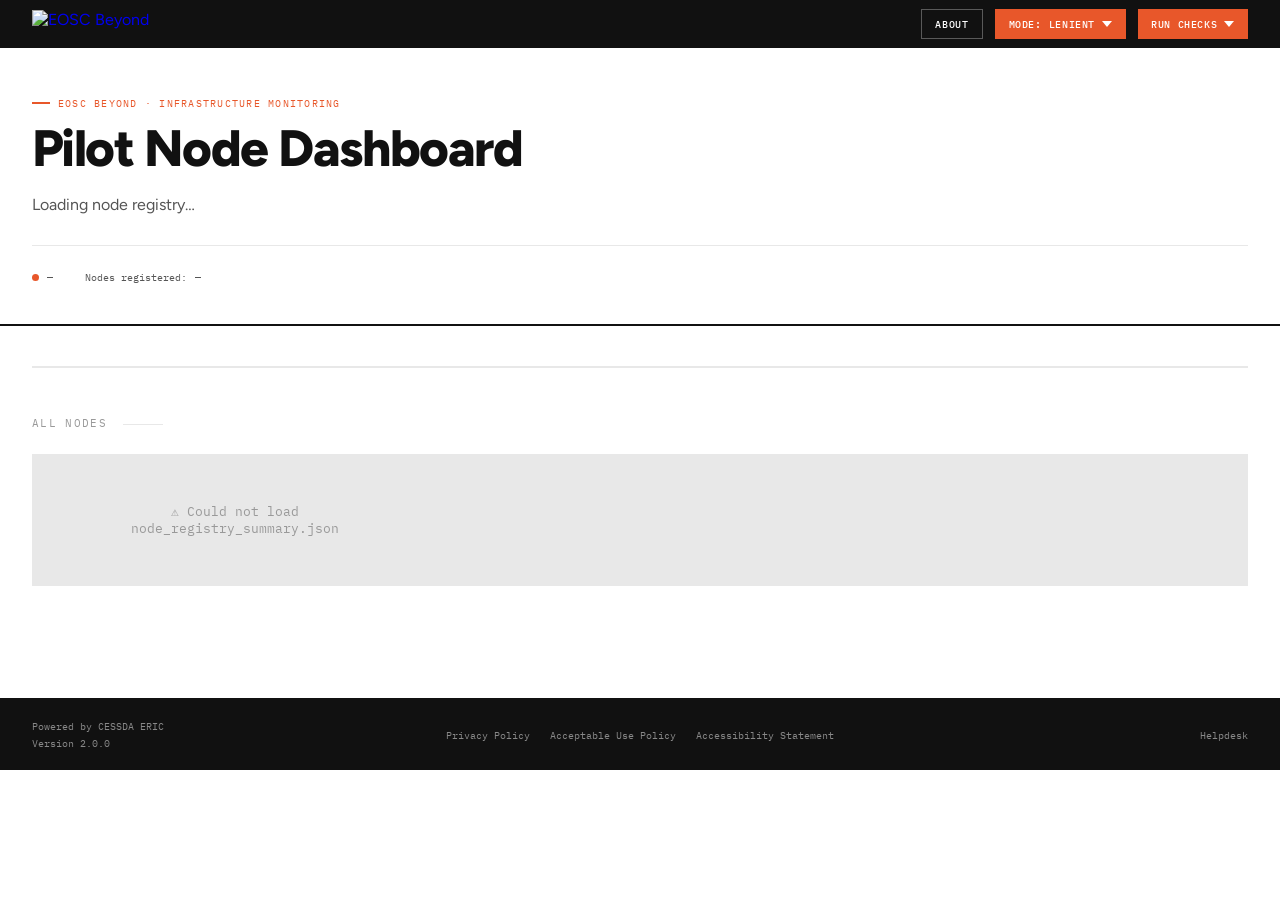
==== src/main/resources/static/index.html @ 407bd459 "Show strict mode results on the Node page and the index page A Mode menu in the top bar chooses the " ====
<!DOCTYPE html>
<html lang="en">
<head>
<meta charset="UTF-8">
<meta name="viewport" content="width=device-width, initial-scale=1.0">
<title>EOSC Beyond — Pilot Node Dashboard</title>
<link href="style.css" rel="stylesheet">
<link href="https://fonts.googleapis.com/css2?family=IBM+Plex+Mono:wght@400;500&family=Source+Serif+4:ital,opsz,wght@0,8..60,300;0,8..60,400;0,8..60,600;0,8..60,700;1,8..60,300&family=Figtree:wght@400;500;600;700;800&display=swap" rel="stylesheet">
  <script src="scripts.js"></script>
  <script src="matomo.js"></script>
</head>
<body>

<!-- About modal -->
<div class="about-overlay" id="about-overlay" role="dialog"
     aria-modal="true" aria-labelledby="about-modal-title"
     onclick="handleAboutOverlayClick(event)">
  <div class="about-modal">
    <div class="about-modal-header">
      <span class="about-modal-title" id="about-modal-title">About</span>
      <button class="about-modal-close" onclick="closeAbout()"
              aria-label="Close">&times;</button>
    </div>
    <div class="about-modal-body" id="about-modal-body">Loading…</div>
  </div>
</div>

<nav class="topbar">
  <a class="topbar-brand" href="./">
    <img src="logo-eosc-beyond-horizontal-fc.png" alt="EOSC Beyond"
         class="topbar-logo">
  </a>
  <div style="display:flex;align-items:center;gap:0.75rem;">
    <button class="about-btn" onclick="openAbout('about_index.html')">
      About
    </button>
    <!-- Mode menu: the mode that the pages show and the checks run in -->
    <div class="run-menu mode-menu" id="mode-menu" aria-expanded="false">
      <button class="run-menu-btn" aria-haspopup="true" aria-controls="mode-dropdown" onclick="toggleModeMenu()">
        Mode: <span id="mode-current">Lenient</span>
        <svg viewBox="0 0 10 6" fill="currentColor" aria-hidden="true"><path d="M0 0l5 6 5-6z"/></svg>
      </button>
      <div class="run-dropdown" id="mode-dropdown" role="menu">
        <label class="mode-choice" role="menuitemradio">
          <input type="radio" name="run-mode" value="lenient" onchange="setRunMode(this.value)" checked>
          <span><strong>Lenient</strong><small>The dashboard completes URLs, tries alternatives and falls back to other sources to get an answer.</small></span>
        </label>
        <label class="mode-choice" role="menuitemradio">
          <input type="radio" name="run-mode" value="strict" onchange="setRunMode(this.value)">
          <span><strong>Strict</strong><small>URLs are used exactly as published, nothing is guessed, and every deviation is a finding. Only Node Capabilities and Exchange Services run in strict mode.</small></span>
        </label>
      </div>
    </div>
    <div class="run-menu" id="run-menu" aria-expanded="false">
      <button class="run-menu-btn" aria-haspopup="true"
              aria-controls="run-dropdown" onclick="toggleRunMenu()">
        Run checks
        <svg viewBox="0 0 10 6" fill="currentColor" aria-hidden="true"><path d="M0 0l5 6 5-6z"/></svg>
      </button>
      <div class="run-dropdown" id="run-dropdown" role="menu">
        <div class="run-dropdown-header">Data collection checks</div>
        <div class="run-item" role="menuitem">
          <div class="run-item-info">
            <div class="run-item-label">Check All</div>
            <div class="run-item-desc">Node Capabilities, then every check for every node</div>
          </div>
          <button class="run-btn" id="btn-check-all"
                  onclick="runCheck('check-all')">Run</button>
        </div>
        <div class="run-item" role="menuitem">
          <div class="run-item-info">
            <div class="run-item-label">Node Capabilities</div>
            <div class="run-item-desc">CheckNodeCapabilities · endpoint_report.json</div>
          </div>
          <button class="run-btn" id="btn-node-capabilities"
                  onclick="runCheck('node-capabilities')">Run</button>
        </div>
      </div>
    </div>
  </div>
</nav>

<div id="toast-container" aria-live="polite"></div>

<header>
  <div class="header-inner">
    <div class="eyebrow">EOSC Beyond · Infrastructure Monitoring</div>
    <h1>Pilot Node Dashboard</h1>
    <p class="header-desc" id="registry-source">Loading node registry…</p>
    <div class="meta-bar">
      <div class="meta-item"><span class="dot"></span><span id="generated-ts">—</span></div>
      <div class="meta-item">Nodes registered: <strong id="node-count">—</strong></div>
    </div>
  </div>
</header>

<main>
  <div id="summary-stats" class="summary-stats"></div>
  <div class="section-header"><span class="section-title">All nodes</span></div>
  <div id="nodes-grid" class="nodes-grid">
    <div class="state-msg">Loading node registry…</div>
  </div>
</main>

<footer class="site-footer">
  <div class="footer-left">
    <a href="https://cessda.eu" class="footer-link"
       target="_blank" rel="noopener">Powered by CESSDA ERIC</a>
    <a href="https://github.com/cessda/cessda.pilot-node.tests/releases/tag/2.0.0"
       class="footer-link" target="_blank" rel="noopener">Version 2.0.0</a>
  </div>
  <nav class="footer-centre" aria-label="Footer links">
    <a href="https://www.cessda.eu/Privacy-Policy"
       class="footer-link" target="_blank" rel="noopener">Privacy Policy</a>
    <a href="https://www.cessda.eu/Acceptable-Use-Policy"
       class="footer-link" target="_blank" rel="noopener">Acceptable Use Policy</a>
    <a href="#" onclick="openAbout('accessibility-statement.html');return false;"
       class="footer-link">Accessibility Statement</a>
  </nav>
  <div class="footer-right">
    <a href="https://helpdesk.cessda.eu/"
       class="footer-link" target="_blank" rel="noopener">Helpdesk</a>
  </div>
</footer>

<script>
  // ── Main init ─────────────────────────────────────────────────────────────────
  async function init() {
    if (window.location.protocol === 'file:') {
      document.getElementById('registry-source').textContent = 'Requires an HTTP server — see below';
      showCorsError('nodes-grid');
      return;
    }

    const registry = await loadRegistry();

    document.getElementById('registry-source').textContent = registry.registry_source || '';
    document.getElementById('generated-ts').textContent    = 'Generated: ' + (registry.generated || '—');
    document.getElementById('node-count').textContent      = registry.nodes.length;

    const grid = document.getElementById('nodes-grid');

    if (runMode() === 'strict') {
      // The stored strict results of every node
      const strictReports = await Promise.all(registry.nodes.map(n => fetchStrictReports(n.node_name)));
      if (!strictReports.some(r => summariseStrict(r))) {
        document.getElementById('summary-stats').innerHTML = '';
        grid.innerHTML = `<div class="state-msg">No strict results yet.<br>
          Choose <strong>Check All</strong> in the Run checks menu to create them.</div>`;
        return;
      }
      renderStrictSummaryStats(registry, strictReports);
      grid.innerHTML = registry.nodes.map((node, i) => renderStrictNodeCard(node, strictReports[i])).join('');
      return;
    }

    // The stored lenient results of every node
    const allReports = await Promise.all(
            registry.nodes.map(n => fetchNodeReports(n.node_name))
    );
    if (allReports.every(r => Object.values(r).every(v => v === null))) {
      document.getElementById('summary-stats').innerHTML = '';
      grid.innerHTML = `<div class="state-msg">No lenient results yet.<br>
        Choose <strong>Check All</strong> in the Run checks menu to create them.</div>`;
      return;
    }
    renderSummaryStats(registry, allReports);
    grid.innerHTML = registry.nodes.map((node, i) => renderNodeCard(node, allReports[i])).join('');
  }

  init().catch(e => {
    document.getElementById('nodes-grid').innerHTML = `<div class="state-msg">&#9888; ${e.message}</div>`;
  });
</script>
</body>
</html>
---- src/main/resources/static/style.css ----
@import "https://fonts.googleapis.com/css2?family=IBM+Plex+Mono:wght@400;500&family=Source+Serif+4:ital,opsz,wght@0,8..60,300;0,8..60,400;0,8..60,600;0,8..60,700;1,8..60,300&family=Figtree:wght@400;500;600;700;800&display=swap";

:root {
    --orange: #E8572A;
    --orange-dk: #C44520;
    --orange-lt: #FDF1EC;
    --black: #111111;
    --white: #ffffff;
    --grey-100: #f5f5f5;
    --grey-200: #e8e8e8;
    --grey-400: #999999;
    --grey-600: #555555;
    --green: #2E7D32;
    --green-lt: #E8F5E9;
    --amber: #B45309;
    --amber-lt: #FEF3C7;
    --red: #B91C1C;
    --red-lt: #FEE2E2;
    --blue: #1565C0;
    --blue-lt: #E3F0FF;
    --sans: 'Figtree', sans-serif;
    --mono: 'IBM Plex Mono', monospace;
    --serif: 'Source Serif 4', Georgia, serif;
}

*, *::before, *::after {
    box-sizing: border-box;
    margin: 0;
    padding: 0;
}

body {
    background: var(--white);
    color: var(--black);
    font-family: var(--sans);
    min-height: 100vh;
}

/* ── TOP NAV BAR ── */
.topbar {
    background: var(--black);
    padding: 0 2rem;
    height: 48px;
    display: flex;
    align-items: center;
    justify-content: space-between;
}

.topbar-brand {
    display: flex;
    align-items: center;
    gap: 0.5rem;
    text-decoration: none;
}

.topbar-logo {
    height: 28px;
    width: auto;
    display: block;
    flex-shrink: 0;
}

.topbar-name {
    font-size: 0.85rem;
    font-weight: 600;
    color: var(--white);
    letter-spacing: 0.01em;
}

.topbar-name span {
    color: var(--orange);
}

/* ── TOAST ── */
#toast-container {
    position: fixed;
    bottom: 1.5rem;
    right: 1.5rem;
    display: flex;
    flex-direction: column;
    gap: 0.5rem;
    z-index: 9999;
    pointer-events: none;
}

.toast {
    font-family: var(--mono);
    font-size: 0.7rem;
    padding: 0.65rem 1rem;
    border-left: 3px solid var(--orange);
    background: var(--white);
    border-top: 1px solid var(--grey-200);
    border-right: 1px solid var(--grey-200);
    border-bottom: 1px solid var(--grey-200);
    box-shadow: 4px 4px 0 rgba(0, 0, 0, 0.08);
    max-width: 320px;
    pointer-events: all;
    animation: toastIn 0.2s ease;
    display: flex;
    gap: 0.6rem;
    align-items: flex-start;
}

.toast.toast-ok {
    border-left-color: var(--green);
}

.toast.toast-err {
    border-left-color: var(--red);
}

.toast-icon {
    font-size: 0.8rem;
    flex-shrink: 0;
    margin-top: 0.05rem;
}

.toast-body {
    flex: 1;
    line-height: 1.5;
    color: var(--black);
}

.toast-title {
    font-weight: 600;
    margin-bottom: 0.15rem;
}

.toast-msg {
    color: var(--grey-600);
    font-size: 0.63rem;
}

@keyframes toastIn {
    from {
        opacity: 0;
        transform: translateY(8px);
    }
    to {
        opacity: 1;
        transform: translateY(0);
    }
}

/* ── HEADER ── */
header {
    border-bottom: 2px solid var(--black);
    background: var(--white);
}

.header-inner {
    max-width: 1280px;
    margin: 0 auto;
    padding: 3rem 2rem 2.5rem;
}

.eyebrow {
    font-family: var(--mono);
    font-size: 0.65rem;
    color: var(--orange);
    letter-spacing: 0.12em;
    text-transform: uppercase;
    margin-bottom: 0.75rem;
    display: flex;
    align-items: center;
    gap: 0.5rem;
}

.eyebrow::before {
    content: '';
    width: 18px;
    height: 2px;
    background: var(--orange);
    flex-shrink: 0;
}

h1 {
    font-size: clamp(2rem, 4vw, 3.25rem);
    font-weight: 800;
    letter-spacing: -0.03em;
    line-height: 1.05;
    color: var(--black);
    max-width: 700px;
}

.header-desc {
    margin-top: 1rem;
    font-size: 1rem;
    color: var(--grey-600);
    max-width: 560px;
    line-height: 1.6;
}

.meta-bar {
    margin-top: 1.75rem;
    display: flex;
    align-items: center;
    gap: 2rem;
    flex-wrap: wrap;
    padding-top: 1.5rem;
    border-top: 1px solid var(--grey-200);
}

.meta-item {
    display: flex;
    align-items: center;
    gap: 0.5rem;
    font-family: var(--mono);
    font-size: 0.65rem;
    color: var(--grey-600);
}

.meta-item .dot {
    width: 7px;
    height: 7px;
    border-radius: 50%;
    background: var(--orange);
    animation: pulse 2.5s infinite;
}

@keyframes pulse {
    0%, 100% {
        opacity: 1;
        transform: scale(1);
    }
    50% {
        opacity: 0.4;
        transform: scale(0.8);
    }
}

/* ── MAIN ── */
main {
    max-width: 1280px;
    margin: 0 auto;
    padding: 2.5rem 2rem 4rem;
}

.section-header {
    display: flex;
    align-items: baseline;
    gap: 1rem;
    margin-bottom: 1.5rem;
}

.section-title {
    font-size: 0.7rem;
    font-family: var(--mono);
    text-transform: uppercase;
    letter-spacing: 0.12em;
    color: var(--grey-400);
}

.section-title::after {
    content: '';
    display: inline-block;
    margin-left: 1rem;
    width: 40px;
    height: 1px;
    background: var(--grey-200);
    vertical-align: middle;
}

/* ── SUMMARY STATS ── */
.summary-stats {
    display: grid;
    grid-template-columns: repeat(auto-fill, minmax(160px, 1fr));
    gap: 0;
    margin-bottom: 3rem;
    border: 1px solid var(--grey-200);
}

.stat-card {
    padding: 1.4rem 1.6rem;
    border-right: 1px solid var(--grey-200);
    position: relative;
}

.stat-card:last-child {
    border-right: none;
}

.stat-card::after {
    content: '';
    position: absolute;
    bottom: 0;
    left: 1.6rem;
    right: 1.6rem;
    height: 2px;
    background: var(--orange);
    transform: scaleX(0);
    transform-origin: left;
    transition: transform 0.3s ease;
}

.stat-card:hover::after {
    transform: scaleX(1);
}

.stat-value {
    font-size: 2.25rem;
    font-weight: 800;
    letter-spacing: -0.04em;
    line-height: 1;
    color: var(--black);
}

.stat-value.orange {
    color: var(--orange);
}

.stat-value.green {
    color: var(--green);
}

.stat-value.red {
    color: var(--red);
}

.stat-label {
    font-family: var(--mono);
    font-size: 0.6rem;
    color: var(--grey-400);
    margin-top: 0.5rem;
    text-transform: uppercase;
    letter-spacing: 0.1em;
}

/* ── NODE CARDS GRID ── */
.nodes-grid {
    display: grid;
    grid-template-columns: repeat(auto-fill, minmax(360px, 1fr));
    gap: 1px;
    background: var(--grey-200);
    border: 1px solid var(--grey-200);
    margin-bottom: 3rem;
}

.node-card {
    background: var(--white);
    padding: 1.75rem;
    text-decoration: none;
    color: inherit;
    display: flex;
    flex-direction: column;
    gap: 1.25rem;
    transition: background 0.15s;
    position: relative;
    overflow: hidden;
}

.node-card::before {
    content: '';
    position: absolute;
    top: 0;
    left: 0;
    width: 3px;
    height: 100%;
    background: var(--orange);
    transform: scaleY(0);
    transform-origin: top;
    transition: transform 0.2s ease;
}

.node-card:hover {
    background: var(--grey-100);
}

.node-card:hover::before {
    transform: scaleY(1);
}

.node-header {
    display: flex;
    align-items: flex-start;
    justify-content: space-between;
    gap: 1rem;
}

.node-name {
    font-size: 1.15rem;
    font-weight: 700;
    letter-spacing: -0.02em;
    color: var(--black);
}

.node-id {
    font-family: var(--mono);
    font-size: 0.6rem;
    color: var(--grey-400);
    margin-top: 0.3rem;
    overflow: hidden;
    text-overflow: ellipsis;
    white-space: nowrap;
    max-width: 260px;
}

.status-badge {
    font-family: var(--mono);
    font-size: 0.58rem;
    font-weight: 500;
    padding: 0.2rem 0.55rem;
    white-space: nowrap;
    flex-shrink: 0;
    letter-spacing: 0.04em;
    text-transform: uppercase;
}

.status-ok {
    background: var(--green-lt);
    color: var(--green);
}

.status-degraded {
    background: var(--amber-lt);
    color: var(--amber);
}

.status-offline {
    background: var(--red-lt);
    color: var(--red);
}

.status-unknown {
    background: var(--grey-100);
    color: var(--grey-400);
}

/* ── Report summary rows inside each card ── */
.report-rows {
    display: flex;
    flex-direction: column;
    gap: 0.55rem;
}

.report-row {
    display: flex;
    align-items: center;
    gap: 0.6rem;
}

.rr-icon {
    font-size: 0.75rem;
    width: 1.1rem;
    text-align: center;
    flex-shrink: 0;
}

.rr-label {
    font-family: var(--mono);
    font-size: 0.6rem;
    color: var(--grey-400);
    text-transform: uppercase;
    letter-spacing: 0.05em;
    width: 5.5rem;
    flex-shrink: 0;
}

.rr-dot {
    width: 7px;
    height: 7px;
    border-radius: 50%;
    flex-shrink: 0;
}

.rr-dot.green {
    background: var(--green);
}

.rr-dot.amber {
    background: var(--amber);
}

.rr-dot.orange {
    background: var(--orange);
}

.rr-dot.red {
    background: var(--red);
}

.rr-dot.grey {
    background: var(--grey-400);
}

.rr-val {
    font-weight: 600;
    font-size: 0.82rem;
    color: var(--black);
}

.rr-val.missing {
    font-weight: 400;
    color: var(--grey-400);
    font-style: italic;
}

.rr-sub {
    font-family: var(--mono);
    font-size: 0.58rem;
    color: var(--grey-400);
    margin-left: auto;
}

/* Chips */
.report-chips {
    display: flex;
    flex-wrap: wrap;
    gap: 0.35rem;
}

.chip {
    font-family: var(--mono);
    font-size: 0.58rem;
    padding: 0.2rem 0.5rem;
    background: var(--blue-lt);
    color: var(--blue);
    border: 1px solid rgba(21, 101, 192, 0.2);
    text-transform: uppercase;
    letter-spacing: 0.04em;
}

.chip.missing {
    background: var(--grey-100);
    color: var(--grey-400);
    border-color: var(--grey-200);
}

.node-footer {
    font-family: var(--mono);
    font-size: 0.62rem;
    color: var(--grey-400);
    padding-top: 1rem;
    border-top: 1px solid var(--grey-200);
    display: flex;
    align-items: center;
    justify-content: space-between;
}

.arrow {
    color: var(--orange);
    font-size: 1rem;
    opacity: 0;
    transition: opacity 0.15s, transform 0.15s;
}

.node-card:hover .arrow {
    opacity: 1;
    transform: translateX(4px);
}

.state-msg {
    font-family: var(--mono);
    font-size: 0.8rem;
    color: var(--grey-400);
    padding: 3rem;
    text-align: center;
}

/* ── FOOTER ── */
.site-footer {
    border-top: 2px solid var(--black);
    background: var(--black);
    padding: 1.25rem 2rem;
    display: grid;
    grid-template-columns: 1fr auto 1fr;
    align-items: center;
    gap: 1rem;
}

.footer-left {
    display: flex;
    flex-direction: column;
    gap: 0.25rem;
}

.footer-centre {
    display: flex;
    gap: 1.25rem;
    justify-content: center;
    flex-wrap: wrap;
}

.footer-right {
    display: flex;
    justify-content: flex-end;
}

.footer-link {
    font-family: var(--mono);
    font-size: 0.62rem;
    color: rgba(255, 255, 255, 0.5);
    text-decoration: none;
    white-space: nowrap;
}

.footer-link:hover {
    color: var(--white);
    text-decoration: underline;
}

.footer-logo {
    height: 18px;
    width: auto;
    display: block;
    opacity: 0.6;
}

@media (max-width: 720px) {
    .site-footer {
        grid-template-columns: 1fr;
        text-align: center;
    }

    .footer-left {
        align-items: center;
    }

    .footer-right {
        justify-content: center;
    }
}

/* ── About modal ── */
.about-btn {
    background: none;
    border: 1px solid rgba(255, 255, 255, 0.3);
    color: var(--white);
    font-family: var(--mono);
    font-size: 0.62rem;
    font-weight: 500;
    letter-spacing: 0.06em;
    text-transform: uppercase;
    padding: 0 0.85rem;
    height: 30px;
    cursor: pointer;
    transition: border-color 0.15s, color 0.15s;
    white-space: nowrap;
}

.about-btn:hover {
    border-color: var(--white);
}

.about-overlay {
    display: none;
    position: fixed;
    inset: 0;
    background: rgba(0, 0, 0, 0.55);
    z-index: 500;
    align-items: center;
    justify-content: center;
}

.about-overlay.open {
    display: flex;
}

.about-modal {
    background: var(--white);
    border: 2px solid var(--black);
    max-width: 740px;
    width: calc(100% - 2rem);
    max-height: calc(100vh - 4rem);
    display: flex;
    flex-direction: column;
    box-shadow: 6px 6px 0 rgba(0, 0, 0, 0.18);
}

.about-modal-header {
    display: flex;
    align-items: center;
    justify-content: space-between;
    padding: 0.9rem 1.25rem;
    border-bottom: 1px solid var(--grey-200);
    background: var(--grey-100);
    flex-shrink: 0;
}

.about-modal-title {
    font-family: var(--mono);
    font-size: 0.68rem;
    font-weight: 700;
    text-transform: uppercase;
    letter-spacing: 0.08em;
    color: var(--black);
}

.about-modal-close {
    background: none;
    border: none;
    cursor: pointer;
    font-size: 1.1rem;
    color: var(--grey-400);
    line-height: 1;
    padding: 0.1rem 0.3rem;
}

.about-modal-close:hover {
    color: var(--black);
}

.about-modal-body {
    overflow-y: auto;
    padding: 1.75rem 2rem;
    flex: 1;
    font-family: var(--serif);
    font-size: 0.92rem;
    line-height: 1.7;
    color: var(--black);
}

.about-modal-body h1 {
    font-size: 1.35rem;
    font-weight: 700;
    margin-bottom: 1.25rem;
    padding-bottom: 0.5rem;
    border-bottom: 2px solid var(--black);
}

.about-modal-body h2 {
    font-size: 1rem;
    font-weight: 700;
    margin-top: 1.5rem;
    margin-bottom: 0.75rem;
    font-family: var(--sans);
    text-transform: uppercase;
    letter-spacing: 0.04em;
    color: var(--grey-600);
}

.about-modal-body h3 {
    font-size: 0.88rem;
    font-weight: 700;
    margin-top: 1.25rem;
    margin-bottom: 0.5rem;
    font-family: var(--mono);
    color: var(--orange);
}

.about-modal-body p {
    margin-bottom: 0.9rem;
}

.about-modal-body ul, .about-modal-body ol {
    margin: 0.75rem 0 0.9rem 1.25rem;
}

.about-modal-body li {
    margin-bottom: 0.3rem;
}

.about-modal-body code {
    font-family: var(--mono);
    font-size: 0.78em;
    background: var(--grey-100);
    padding: 0.1em 0.35em;
    border: 1px solid var(--grey-200);
}

.about-modal-body pre {
    background: var(--grey-100);
    border: 1px solid var(--grey-200);
    padding: 0.85rem 1rem;
    overflow-x: auto;
    margin: 0.75rem 0 0.9rem;
    font-family: var(--mono);
    font-size: 0.75rem;
    line-height: 1.5;
}

.about-modal-body pre code {
    background: none;
    border: none;
    padding: 0;
}

.about-modal-body table {
    border-collapse: collapse;
    width: 100%;
    margin: 0.75rem 0 0.9rem;
    font-size: 0.82rem;
}

.about-modal-body th {
    font-family: var(--mono);
    font-size: 0.6rem;
    text-transform: uppercase;
    letter-spacing: 0.08em;
    color: var(--grey-400);
    text-align: left;
    padding: 0.4rem 0.7rem;
    border-bottom: 2px solid var(--grey-200);
}

.about-modal-body td {
    padding: 0.5rem 0.7rem;
    border-bottom: 1px solid var(--grey-200);
    vertical-align: top;
}

@media (max-width: 640px) {
    .header-inner {
        padding: 2rem 1rem 1.5rem;
    }

    main {
        padding: 1.5rem 1rem 3rem;
    }

    .stat-card {
        border-right: none;
        border-bottom: 1px solid var(--grey-200);
    }

    .nodes-grid {
        grid-template-columns: 1fr;
    }

    .summary-stats {
        display: flex;
        flex-direction: column;
    }
}

/* ── Node switcher ── */
.node-switcher {
    position: relative;
}

.ns-btn {
    display: flex;
    align-items: center;
    gap: 0.5rem;
    background: rgba(255, 255, 255, 0.1);
    color: var(--white);
    border: 1px solid rgba(255, 255, 255, 0.2);
    padding: 0 0.85rem;
    height: 30px;
    font-family: var(--mono);
    font-size: 0.62rem;
    font-weight: 500;
    letter-spacing: 0.06em;
    text-transform: uppercase;
    cursor: pointer;
    transition: background 0.15s;
    white-space: nowrap;
}

.ns-btn:hover {
    background: rgba(255, 255, 255, 0.2);
}

.ns-btn svg {
    width: 9px;
    height: 9px;
    transition: transform 0.2s;
    flex-shrink: 0;
}

.node-switcher[aria-expanded="true"] .ns-btn {
    background: var(--orange);
    border-color: var(--orange);
}

.node-switcher[aria-expanded="true"] .ns-btn svg {
    transform: rotate(180deg);
}

.ns-dropdown {
    display: none;
    position: absolute;
    top: calc(100% + 6px);
    right: 0;
    min-width: 220px;
    max-height: 340px;
    overflow-y: auto;
    background: var(--white);
    border: 1.5px solid var(--black);
    z-index: 300;
    box-shadow: 4px 4px 0 rgba(0, 0, 0, 0.15);
}

.node-switcher[aria-expanded="true"] .ns-dropdown {
    display: block;
}

.ns-header {
    font-family: var(--mono);
    font-size: 0.55rem;
    color: var(--grey-400);
    text-transform: uppercase;
    letter-spacing: 0.1em;
    padding: 0.55rem 0.9rem 0.4rem;
    border-bottom: 1px solid var(--grey-200);
    position: sticky;
    top: 0;
    background: var(--white);
    z-index: 1;
}

.ns-item {
    display: flex;
    align-items: center;
    gap: 0.6rem;
    padding: 0.65rem 0.9rem;
    border-bottom: 1px solid var(--grey-200);
    text-decoration: none;
    color: var(--black);
    font-size: 0.82rem;
    font-weight: 500;
    transition: background 0.1s;
}

.ns-item:last-child {
    border-bottom: none;
}

.ns-item:hover {
    background: var(--grey-100);
}

.ns-item.current {
    background: var(--orange-lt);
    color: var(--orange);
    pointer-events: none;
}

.ns-item.current .ns-check {
    display: block;
}

.ns-check {
    display: none;
    margin-left: auto;
    font-size: 0.7rem;
    color: var(--orange);
}

.ns-dot {
    width: 7px;
    height: 7px;
    border-radius: 50%;
    flex-shrink: 0;
    background: var(--grey-400);
}

.ns-dot.green {
    background: var(--green);
}


.ns-loading {
    padding: 1rem 0.9rem;
    font-family: var(--mono);
    font-size: 0.65rem;
    color: var(--grey-400);
}

.breadcrumb {
    font-family: var(--mono);
    font-size: 0.62rem;
    color: var(--grey-400);
    margin-bottom: 1rem;
    text-transform: uppercase;
}

.breadcrumb a {
    color: var(--orange);
    text-decoration: none;
}

.breadcrumb a:hover {
    text-decoration: underline;
}

.node-meta {
    font-family: var(--mono);
    font-size: 0.65rem;
    color: var(--grey-600);
    line-height: 1.8;
}

.node-meta a {
    color: var(--orange);
    text-decoration: none;
}

.node-meta a:hover {
    text-decoration: underline;
}

/* ── Endpoint cards ── */

/* ── Catalogue table ── */
.cat-table th {
    font-family: var(--mono);
    font-size: 0.6rem;
    text-transform: uppercase;
    letter-spacing: 0.08em;
    color: var(--grey-400);
    text-align: left;
    padding: 0.5rem 0.75rem;
    border-bottom: 2px solid var(--grey-200);
}

.cat-table td {
    padding: 0.65rem 0.75rem;
    border-bottom: 1px solid var(--grey-200);
    vertical-align: top;
}

.cat-table tr:last-child td {
    border-bottom: none;
}

.cat-table tr:hover td {
    background: var(--grey-100);
}

.cat-url a {
    color: var(--blue);
    text-decoration: none;
}

.cat-url a:hover {
    text-decoration: underline;
}

/* ── Front Office metrics ── */
.fom-target a {
    color: var(--blue);
    text-decoration: none;
}

.fom-target a:hover {
    text-decoration: underline;
}

.fom-peer-table th {
    font-family: var(--mono);
    font-size: 0.56rem;
    text-transform: uppercase;
    letter-spacing: 0.06em;
    color: var(--grey-400);
    text-align: left;
    padding: 0.3rem 0.5rem;
    border-bottom: 2px solid var(--grey-200);
}

.fom-peer-table td {
    padding: 0.4rem 0.5rem;
    border-bottom: 1px solid var(--grey-200);
}

.fom-peer-table tr:last-child td {
    border-bottom: none;
}

/* ── Run-checks menu (node page) ── */
.run-menu {
    position: relative;
}

.run-menu-btn {
    display: flex;
    align-items: center;
    gap: 0.45rem;
    background: var(--orange);
    color: var(--white);
    border: none;
    padding: 0 0.85rem;
    height: 30px;
    font-family: var(--mono);
    font-size: 0.62rem;
    font-weight: 500;
    letter-spacing: 0.06em;
    text-transform: uppercase;
    cursor: pointer;
    transition: background 0.15s;
    white-space: nowrap;
}

.run-menu-btn:hover {
    background: var(--orange-dk);
}

.run-menu-btn svg {
    width: 10px;
    height: 10px;
    transition: transform 0.2s;
    flex-shrink: 0;
}

.run-menu[aria-expanded="true"] .run-menu-btn svg {
    transform: rotate(180deg);
}

.run-dropdown {
    display: none;
    position: absolute;
    top: calc(100% + 4px);
    right: 0;
    min-width: 280px;
    background: var(--white);
    border: 1.5px solid var(--black);
    z-index: 200;
    box-shadow: 4px 4px 0 rgba(0, 0, 0, 0.15);
}

.run-menu[aria-expanded="true"] .run-dropdown {
    display: block;
}

.run-dropdown-header {
    font-family: var(--mono);
    font-size: 0.55rem;
    color: var(--grey-400);
    text-transform: uppercase;
    letter-spacing: 0.1em;
    padding: 0.6rem 0.9rem 0.4rem;
    border-bottom: 1px solid var(--grey-200);
}

.mode-choice {
    display: flex;
    align-items: flex-start;
    gap: 0.55rem;
    padding: 0.65rem 0.9rem;
    cursor: pointer;
    font-size: 0.8rem;
    white-space: normal;
}

.mode-choice + .mode-choice {
    border-top: 1px solid var(--grey-200);
}

.mode-choice:hover {
    background: var(--grey-100, #f4f4f4);
}

.mode-choice input {
    margin-top: 0.2rem;
}

.mode-choice small {
    display: block;
    margin-top: 0.2rem;
    font-family: var(--mono);
    font-size: 0.57rem;
    color: var(--grey-400);
    line-height: 1.4;
}

.run-item {
    display: flex;
    align-items: center;
    justify-content: space-between;
    padding: 0.7rem 0.9rem;
    border-bottom: 1px solid var(--grey-200);
    gap: 1rem;
    cursor: default;
}

.run-item:last-child {
    border-bottom: none;
}

.run-item-info {
    flex: 1;
    min-width: 0;
}

.run-item-label {
    font-size: 0.78rem;
    font-weight: 600;
    color: var(--black);
    margin-bottom: 0.1rem;
}

.run-item-desc {
    font-family: var(--mono);
    font-size: 0.57rem;
    color: var(--grey-400);
    white-space: nowrap;
    overflow: hidden;
    text-overflow: ellipsis;
}

.run-btn {
    background: var(--black);
    color: var(--white);
    border: none;
    font-family: var(--mono);
    font-size: 0.6rem;
    font-weight: 500;
    text-transform: uppercase;
    letter-spacing: 0.05em;
    padding: 0.3rem 0.65rem;
    cursor: pointer;
    flex-shrink: 0;
    transition: background 0.15s;
    white-space: nowrap;
}

.run-btn:hover {
    background: var(--orange);
}

.run-btn:disabled {
    background: var(--grey-200);
    color: var(--grey-400);
    cursor: not-allowed;
}

.panel {
    border: 1px solid var(--grey-200);
    margin-bottom: 1.25rem;
    background: var(--white);
}

.panel-header {
    background: var(--grey-100);
    padding: 1rem 1.25rem;
    font-weight: 700;
    text-transform: uppercase;
    font-size: 0.72rem;
    letter-spacing: 0.08em;
    display: flex;
    align-items: center;
    justify-content: space-between;
    gap: 0.75rem;
    border-bottom: 1px solid var(--grey-200);
}

.panel-header-left {
    display: flex;
    align-items: center;
    gap: 0.6rem;
}

.panel-icon {
    font-size: 0.9rem;
}

.panel-body {
    padding: 1.5rem;
}

.panel-missing {
    padding: 2rem 1.5rem;
    font-family: var(--mono);
    font-size: 0.72rem;
    color: var(--grey-400);
    text-align: center;
    border-top: 1px solid var(--grey-200);
}

/* ── Endpoint cards ── */
.ep-tier {
    margin-bottom: 1.5rem;
}

.ep-tier:last-child {
    margin-bottom: 0;
}

.ep-tier-header {
    display: flex;
    align-items: center;
    justify-content: space-between;
    gap: 0.75rem;
    margin-bottom: 0.75rem;
    padding-bottom: 0.4rem;
    border-bottom: 1px solid var(--grey-200);
}

.ep-tier-label {
    font-family: var(--mono);
    font-size: 0.68rem;
    font-weight: 700;
    text-transform: uppercase;
    letter-spacing: 0.06em;
    color: var(--grey-600);
}

.ep-grid {
    display: grid;
    grid-template-columns: repeat(auto-fill, minmax(290px, 1fr));
    gap: 1rem;
}

.ep-card {
    border: 1px solid var(--grey-200);
    padding: 1rem;
}

.ep-card-missing {
    background: var(--grey-100);
    opacity: 0.75;
}

.ep-cap-type {
    font-weight: 700;
    font-size: 0.88rem;
    margin-bottom: 0.4rem;
}

.ep-url {
    font-family: var(--mono);
    font-size: 0.68rem;
    color: var(--grey-600);
    word-break: break-all;
    margin-bottom: 0.5rem;
}

.status-tag {
    display: inline-block;
    font-family: var(--mono);
    font-size: 0.6rem;
    padding: 0.2rem 0.5rem;
    border-radius: 3px;
}

.status-available {
    background: var(--green-lt);
    color: var(--green);
}

.status-error {
    background: var(--red-lt);
    color: var(--red);
}

.ep-version {
    font-size: 0.6rem;
    color: var(--grey-400);
    margin-top: 0.5rem;
    font-family: var(--mono);
}

/* ── Catalogue table ── */
.cat-table {
    width: 100%;
    border-collapse: collapse;
    font-size: 0.82rem;
}

.cat-table th {
    font-family: var(--mono);
    font-size: 0.6rem;
    text-transform: uppercase;
    letter-spacing: 0.08em;
    color: var(--grey-400);
    text-align: left;
    padding: 0.5rem 0.75rem;
    border-bottom: 2px solid var(--grey-200);
}

.cat-table td {
    padding: 0.65rem 0.75rem;
    border-bottom: 1px solid var(--grey-200);
    vertical-align: top;
}

.cat-table tr:last-child td {
    border-bottom: none;
}

.cat-table tr:hover td {
    background: var(--grey-100);
}

.cat-name {
    font-weight: 600;
}

.cat-url {
    font-family: var(--mono);
    font-size: 0.65rem;
    color: var(--grey-600);
    word-break: break-all;
}

.cat-url a {
    color: var(--blue);
    text-decoration: none;
}

.cat-url a:hover {
    text-decoration: underline;
}

/* ── ARGO services ── */
.argo-grid {
    display: grid;
    grid-template-columns: repeat(auto-fill, minmax(290px, 1fr));
    gap: 1rem;
}

.argo-card {
    border: 1px solid var(--grey-200);
    padding: 1rem;
}

.argo-name {
    font-weight: 700;
    font-size: 0.88rem;
    margin-bottom: 0.5rem;
}

.argo-metric-row {
    margin-top: 0.5rem;
}

.argo-metric-label {
    display: block;
    font-family: var(--mono);
    font-size: 0.58rem;
    color: var(--grey-600);
    text-transform: uppercase;
    letter-spacing: 0.06em;
    margin-bottom: 0.2rem;
}

.argo-uptime-row {
    display: flex;
    align-items: center;
    gap: 0.5rem;
    margin-top: 0.15rem;
}

.argo-bar-track {
    flex: 1;
    height: 4px;
    background: var(--grey-200);
    border-radius: 2px;
    overflow: hidden;
}

.argo-bar-fill {
    height: 100%;
    border-radius: 2px;
    transition: width 0.6s ease;
}

.argo-bar-fill.high {
    background: var(--green);
}

.argo-bar-fill.medium {
    background: var(--amber);
}

.argo-bar-fill.low {
    background: var(--red);
}

.argo-pct {
    font-family: var(--mono);
    font-size: 0.7rem;
    font-weight: 600;
    min-width: 3rem;
    text-align: right;
}

.argo-pct.high {
    color: var(--green);
}

.argo-pct.medium {
    color: var(--amber);
}

.argo-pct.low {
    color: var(--red);
}

.argo-meta {
    font-family: var(--mono);
    font-size: 0.6rem;
    color: var(--grey-400);
    margin-top: 0.4rem;
}

/* ── Front Office metrics ── */
.fom-grid {
    display: grid;
    grid-template-columns: repeat(auto-fill, minmax(300px, 1fr));
    gap: 1rem;
}

.fom-card {
    border: 1px solid var(--grey-200);
    padding: 1rem;
}

.fom-card-head {
    display: flex;
    align-items: baseline;
    justify-content: space-between;
    gap: 0.6rem;
    margin-bottom: 0.4rem;
}

.fom-metric-num {
    font-family: var(--mono);
    font-size: 0.62rem;
    font-weight: 700;
    color: var(--grey-400);
    text-transform: uppercase;
    letter-spacing: 0.05em;
}

.fom-desc {
    font-size: 0.8rem;
    line-height: 1.45;
    margin-bottom: 0.6rem;
}

.fom-target {
    font-family: var(--mono);
    font-size: 0.62rem;
    color: var(--grey-600);
    margin-bottom: 0.5rem;
    word-break: break-all;
}

.fom-target a {
    color: var(--blue);
    text-decoration: none;
}

.fom-target a:hover {
    text-decoration: underline;
}

.fom-alias-note {
    font-family: var(--mono);
    font-size: 0.6rem;
    color: var(--grey-400);
    margin-top: 0.5rem;
    line-height: 1.5;
}

.fom-peer-summary {
    cursor: pointer;
    font-family: var(--mono);
    font-size: 0.68rem;
    color: var(--grey-600);
    margin-top: 0.4rem;
}

.fom-peer-summary:hover {
    color: var(--orange);
}

.fom-peer-table {
    width: 100%;
    border-collapse: collapse;
    font-size: 0.75rem;
    margin-top: 0.6rem;
}

.fom-peer-table th {
    font-family: var(--mono);
    font-size: 0.56rem;
    text-transform: uppercase;
    letter-spacing: 0.06em;
    color: var(--grey-400);
    text-align: left;
    padding: 0.3rem 0.5rem;
    border-bottom: 2px solid var(--grey-200);
}

.fom-peer-table td {
    padding: 0.4rem 0.5rem;
    border-bottom: 1px solid var(--grey-200);
}

.fom-peer-table tr:last-child td {
    border-bottom: none;
}

/* ── JSON raw fallback ── */
.raw-panel {
    background: var(--grey-100);
    border: 1px solid var(--grey-200);
    padding: 1rem 1.25rem;
    font-family: var(--mono);
    font-size: 0.68rem;
    color: var(--grey-600);
    overflow-x: auto;
    white-space: pre;
    max-height: 400px;
    overflow-y: auto;
}

/* ── Badge pill ── */
.badge {
    font-family: var(--mono);
    font-size: 0.58rem;
    padding: 0.2rem 0.55rem;
    border-radius: 3px;
    font-weight: 500;
    text-transform: uppercase;
    letter-spacing: 0.04em;
}

.badge-ok {
    background: var(--green-lt);
    color: var(--green);
}

.badge-warn {
    background: var(--amber-lt);
    color: var(--amber);
}

.badge-error {
    background: var(--red-lt);
    color: var(--red);
}

.badge-missing {
    background: var(--grey-200);
    color: var(--grey-600);
}

/* ── Overview stat strip ── */
.overview-strip {
    display: grid;
    grid-template-columns: repeat(auto-fit, minmax(180px, 1fr));
    border: 1px solid var(--grey-200);
    background: var(--white);
    margin-bottom: 1.5rem;
}

.ov-card {
    padding: 1.5rem;
    border-right: 1px solid var(--grey-200);
}

.ov-card:last-child {
    border-right: none;
}

.ov-value {
    font-size: 2rem;
    font-weight: 800;
    letter-spacing: -0.04em;
    color: var(--black);
    line-height: 1;
}

.ov-value.green {
    color: var(--green);
}

.ov-value.amber {
    color: var(--amber);
}

.ov-value.red {
    color: var(--red);
}

.ov-value.orange {
    color: var(--orange);
}

.ov-label {
    font-family: var(--mono);
    font-size: 0.6rem;
    color: var(--grey-400);
    text-transform: uppercase;
    letter-spacing: 0.08em;
    margin-top: 0.5rem;
}

.ep-argo-details {
    margin-top: 0.4rem;
    font-size: 0.6rem;
    font-family: var(--mono);
    color: var(--grey-400);
}

.ep-argo-details > summary {
    cursor: pointer;
    list-style: none;
}

.ep-argo-details > summary::-webkit-details-marker {
    display: none;
}

.ep-argo-more {
    text-decoration: underline;
    color: var(--grey-600);
}

.ep-argo-details[open] .ep-argo-more {
    display: none;
}

.ep-probes {
    list-style: none;
    margin: 0.5rem 0 0;
    padding: 0;
}

.ep-probes li {
    margin-bottom: 0.45rem;
    color: var(--grey-600);
    line-height: 1.5;
}

.ep-probes code {
    font-size: 0.55rem;
    color: var(--grey-400);
}

.ep-probe-detail {
    color: var(--grey-400);
}

.ep-probe-note {
    margin-top: 0.4rem;
    color: var(--grey-400);
    font-style: italic;
}

/* ── Strict mode results ── */
.strict-check {
    border-top: 1px solid var(--grey-200);
}

.strict-check:first-child {
    border-top: none;
}

.strict-check-head {
    display: flex;
    flex-wrap: wrap;
    align-items: center;
    gap: 0.75rem;
    padding: 0.7rem 0.9rem;
    font-weight: 600;
}

/* A category is one line that opens to show its findings. */
summary.strict-check-head {
    cursor: pointer;
    list-style: none;
}

summary.strict-check-head::-webkit-details-marker {
    display: none;
}

summary.strict-check-head::before {
    content: '▸';
    color: var(--grey-400);
    transition: transform 0.15s;
}

details[open] > summary.strict-check-head::before {
    transform: rotate(90deg);
}

.strict-check-meta {
    font-family: var(--mono);
    font-size: 0.6rem;
    font-weight: 400;
    color: var(--grey-600);
}

.strict-finding {
    padding: 0.35rem 0.9rem;
    border-top: 1px solid var(--grey-200);
    font-size: 0.8rem;
}

.strict-finding > summary {
    cursor: pointer;
    display: flex;
    flex-wrap: wrap;
    align-items: baseline;
    gap: 0.5rem;
    list-style: none;
}

.strict-finding > summary::-webkit-details-marker {
    display: none;
}

/* A finding opens to show what to change: the arrow and the label say so. */
.strict-finding > summary::before {
    content: '▸';
    color: var(--grey-400);
    transition: transform 0.15s;
}

.strict-finding[open] > summary::before {
    transform: rotate(90deg);
}

.strict-finding > summary:hover {
    background: var(--grey-100, rgba(0, 0, 0, 0.04));
}

.strict-finding-more {
    margin-left: auto;
    font-family: var(--mono);
    font-size: 0.6rem;
    color: var(--grey-600);
    text-decoration: underline;
}

.strict-finding > summary .strict-finding-more::before {
    content: 'Show details';
}

.strict-finding[open] > summary .strict-finding-more::before {
    content: 'Hide details';
}

.strict-finding code {
    font-family: var(--mono);
    font-size: 0.7rem;
}

.strict-finding-body {
    padding: 0.4rem 0 0.4rem 0.5rem;
    display: grid;
    gap: 0.25rem;
    word-break: break-word;
}

.strict-finding-row {
    display: grid;
    grid-template-columns: 5rem 1fr;
    gap: 0.5rem;
}

.strict-finding-key {
    font-family: var(--mono);
    font-size: 0.6rem;
    color: var(--grey-600);
    text-transform: uppercase;
    letter-spacing: 0.06em;
}

/* The strict result at the foot of a panel in strict mode */
.strict-checks {
    border-top: 1px solid var(--grey-200);
}

/* What a node should change, first in a finding */
.strict-finding-fix {
    background: var(--grey-100, #f4f4f4);
    padding: 0.35rem 0.5rem;
    margin-bottom: 0.3rem;
}
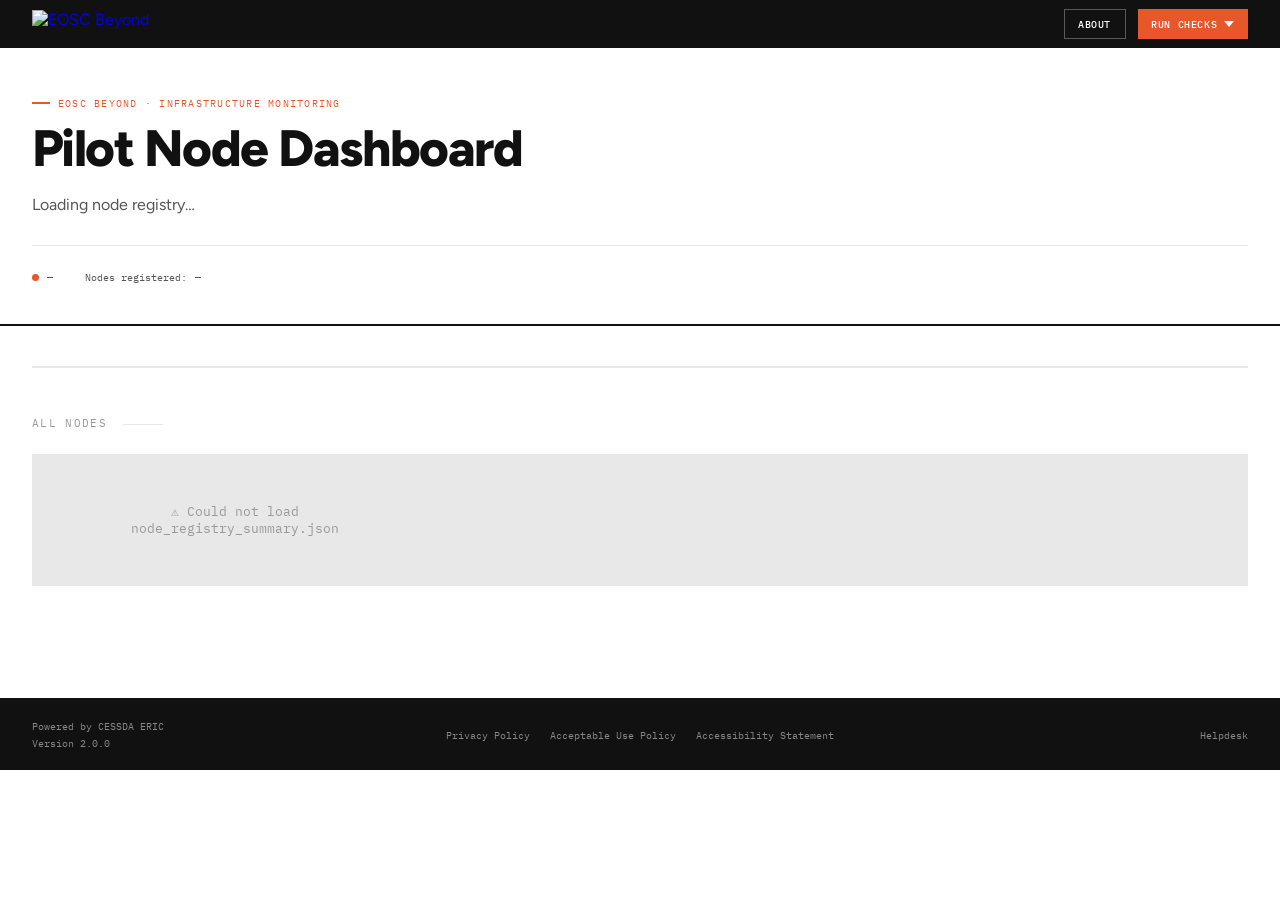
==== commit 0f74a564: "Merge 13f097babfe6050331f40a2983f30e32e690c873 into 31fca9faa95a7803b37dfa9ff847a5e4344c8ec9" ====
--- a/src/main/resources/static/index.html
+++ b/src/main/resources/static/index.html
@@ -34,23 +34,6 @@
     <button class="about-btn" onclick="openAbout('about_index.html')">
       About
     </button>
-    <!-- Mode menu: the mode that the pages show and the checks run in -->
-    <div class="run-menu mode-menu" id="mode-menu" aria-expanded="false">
-      <button class="run-menu-btn" aria-haspopup="true" aria-controls="mode-dropdown" onclick="toggleModeMenu()">
-        Mode: <span id="mode-current">Lenient</span>
-        <svg viewBox="0 0 10 6" fill="currentColor" aria-hidden="true"><path d="M0 0l5 6 5-6z"/></svg>
-      </button>
-      <div class="run-dropdown" id="mode-dropdown" role="menu">
-        <label class="mode-choice" role="menuitemradio">
-          <input type="radio" name="run-mode" value="lenient" onchange="setRunMode(this.value)" checked>
-          <span><strong>Lenient</strong><small>The dashboard completes URLs, tries alternatives and falls back to other sources to get an answer.</small></span>
-        </label>
-        <label class="mode-choice" role="menuitemradio">
-          <input type="radio" name="run-mode" value="strict" onchange="setRunMode(this.value)">
-          <span><strong>Strict</strong><small>URLs are used exactly as published, nothing is guessed, and every deviation is a finding. Only Node Capabilities and Exchange Services run in strict mode.</small></span>
-        </label>
-      </div>
-    </div>
     <div class="run-menu" id="run-menu" aria-expanded="false">
       <button class="run-menu-btn" aria-haspopup="true"
               aria-controls="run-dropdown" onclick="toggleRunMenu()">
@@ -58,6 +41,14 @@
         <svg viewBox="0 0 10 6" fill="currentColor" aria-hidden="true"><path d="M0 0l5 6 5-6z"/></svg>
       </button>
       <div class="run-dropdown" id="run-dropdown" role="menu">
+        <div class="run-mode" role="group" aria-labelledby="run-mode-label">
+          <div class="run-mode-head">
+            <span class="run-mode-title" id="run-mode-label">Mode</span>
+            <label class="run-mode-option"><input type="radio" name="run-mode" value="lenient" onchange="setRunMode(this.value)" checked> Lenient</label>
+            <label class="run-mode-option"><input type="radio" name="run-mode" value="strict" onchange="setRunMode(this.value)"> Strict</label>
+          </div>
+          <div class="run-mode-help" id="run-mode-help"></div>
+        </div>
         <div class="run-dropdown-header">Data collection checks</div>
         <div class="run-item" role="menuitem">
           <div class="run-item-info">
@@ -138,34 +129,15 @@
     document.getElementById('generated-ts').textContent    = 'Generated: ' + (registry.generated || '—');
     document.getElementById('node-count').textContent      = registry.nodes.length;
 
-    const grid = document.getElementById('nodes-grid');
-
-    if (runMode() === 'strict') {
-      // The stored strict results of every node
-      const strictReports = await Promise.all(registry.nodes.map(n => fetchStrictReports(n.node_name)));
-      if (!strictReports.some(r => summariseStrict(r))) {
-        document.getElementById('summary-stats').innerHTML = '';
-        grid.innerHTML = `<div class="state-msg">No strict results yet.<br>
-          Choose <strong>Check All</strong> in the Run checks menu to create them.</div>`;
-        return;
-      }
-      renderStrictSummaryStats(registry, strictReports);
-      grid.innerHTML = registry.nodes.map((node, i) => renderStrictNodeCard(node, strictReports[i])).join('');
-      return;
-    }
-
-    // The stored lenient results of every node
+    // Fetch all three report files for every node simultaneously
     const allReports = await Promise.all(
             registry.nodes.map(n => fetchNodeReports(n.node_name))
     );
-    if (allReports.every(r => Object.values(r).every(v => v === null))) {
-      document.getElementById('summary-stats').innerHTML = '';
-      grid.innerHTML = `<div class="state-msg">No lenient results yet.<br>
-        Choose <strong>Check All</strong> in the Run checks menu to create them.</div>`;
-      return;
-    }
+
     renderSummaryStats(registry, allReports);
-    grid.innerHTML = registry.nodes.map((node, i) => renderNodeCard(node, allReports[i])).join('');
+
+    document.getElementById('nodes-grid').innerHTML =
+            registry.nodes.map((node, i) => renderNodeCard(node, allReports[i])).join('');
   }
 
   init().catch(e => {
--- a/src/main/resources/static/style.css
+++ b/src/main/resources/static/style.css
@@ -1122,35 +1122,40 @@
     border-bottom: 1px solid var(--grey-200);
 }
 
-.mode-choice {
-    display: flex;
-    align-items: flex-start;
-    gap: 0.55rem;
-    padding: 0.65rem 0.9rem;
+.run-mode {
+    padding: 0.6rem 0.9rem 0.7rem;
+    border-bottom: 1px solid var(--grey-200);
+}
+
+.run-mode-head {
+    display: flex;
+    align-items: center;
+    gap: 1rem;
+    font-size: 0.75rem;
+}
+
+.run-mode-title {
+    font-family: var(--mono);
+    font-size: 0.55rem;
+    color: var(--grey-400);
+    text-transform: uppercase;
+    letter-spacing: 0.1em;
+}
+
+.run-mode-option {
+    display: inline-flex;
+    align-items: center;
+    gap: 0.3rem;
     cursor: pointer;
-    font-size: 0.8rem;
+}
+
+.run-mode-help {
+    margin-top: 0.4rem;
+    font-family: var(--mono);
+    font-size: 0.57rem;
+    color: var(--grey-400);
+    line-height: 1.4;
     white-space: normal;
-}
-
-.mode-choice + .mode-choice {
-    border-top: 1px solid var(--grey-200);
-}
-
-.mode-choice:hover {
-    background: var(--grey-100, #f4f4f4);
-}
-
-.mode-choice input {
-    margin-top: 0.2rem;
-}
-
-.mode-choice small {
-    display: block;
-    margin-top: 0.2rem;
-    font-family: var(--mono);
-    font-size: 0.57rem;
-    color: var(--grey-400);
-    line-height: 1.4;
 }
 
 .run-item {
@@ -1730,136 +1735,3 @@
     color: var(--grey-400);
     font-style: italic;
 }
-
-/* ── Strict mode results ── */
-.strict-check {
-    border-top: 1px solid var(--grey-200);
-}
-
-.strict-check:first-child {
-    border-top: none;
-}
-
-.strict-check-head {
-    display: flex;
-    flex-wrap: wrap;
-    align-items: center;
-    gap: 0.75rem;
-    padding: 0.7rem 0.9rem;
-    font-weight: 600;
-}
-
-/* A category is one line that opens to show its findings. */
-summary.strict-check-head {
-    cursor: pointer;
-    list-style: none;
-}
-
-summary.strict-check-head::-webkit-details-marker {
-    display: none;
-}
-
-summary.strict-check-head::before {
-    content: '▸';
-    color: var(--grey-400);
-    transition: transform 0.15s;
-}
-
-details[open] > summary.strict-check-head::before {
-    transform: rotate(90deg);
-}
-
-.strict-check-meta {
-    font-family: var(--mono);
-    font-size: 0.6rem;
-    font-weight: 400;
-    color: var(--grey-600);
-}
-
-.strict-finding {
-    padding: 0.35rem 0.9rem;
-    border-top: 1px solid var(--grey-200);
-    font-size: 0.8rem;
-}
-
-.strict-finding > summary {
-    cursor: pointer;
-    display: flex;
-    flex-wrap: wrap;
-    align-items: baseline;
-    gap: 0.5rem;
-    list-style: none;
-}
-
-.strict-finding > summary::-webkit-details-marker {
-    display: none;
-}
-
-/* A finding opens to show what to change: the arrow and the label say so. */
-.strict-finding > summary::before {
-    content: '▸';
-    color: var(--grey-400);
-    transition: transform 0.15s;
-}
-
-.strict-finding[open] > summary::before {
-    transform: rotate(90deg);
-}
-
-.strict-finding > summary:hover {
-    background: var(--grey-100, rgba(0, 0, 0, 0.04));
-}
-
-.strict-finding-more {
-    margin-left: auto;
-    font-family: var(--mono);
-    font-size: 0.6rem;
-    color: var(--grey-600);
-    text-decoration: underline;
-}
-
-.strict-finding > summary .strict-finding-more::before {
-    content: 'Show details';
-}
-
-.strict-finding[open] > summary .strict-finding-more::before {
-    content: 'Hide details';
-}
-
-.strict-finding code {
-    font-family: var(--mono);
-    font-size: 0.7rem;
-}
-
-.strict-finding-body {
-    padding: 0.4rem 0 0.4rem 0.5rem;
-    display: grid;
-    gap: 0.25rem;
-    word-break: break-word;
-}
-
-.strict-finding-row {
-    display: grid;
-    grid-template-columns: 5rem 1fr;
-    gap: 0.5rem;
-}
-
-.strict-finding-key {
-    font-family: var(--mono);
-    font-size: 0.6rem;
-    color: var(--grey-600);
-    text-transform: uppercase;
-    letter-spacing: 0.06em;
-}
-
-/* The strict result at the foot of a panel in strict mode */
-.strict-checks {
-    border-top: 1px solid var(--grey-200);
-}
-
-/* What a node should change, first in a finding */
-.strict-finding-fix {
-    background: var(--grey-100, #f4f4f4);
-    padding: 0.35rem 0.5rem;
-    margin-bottom: 0.3rem;
-}
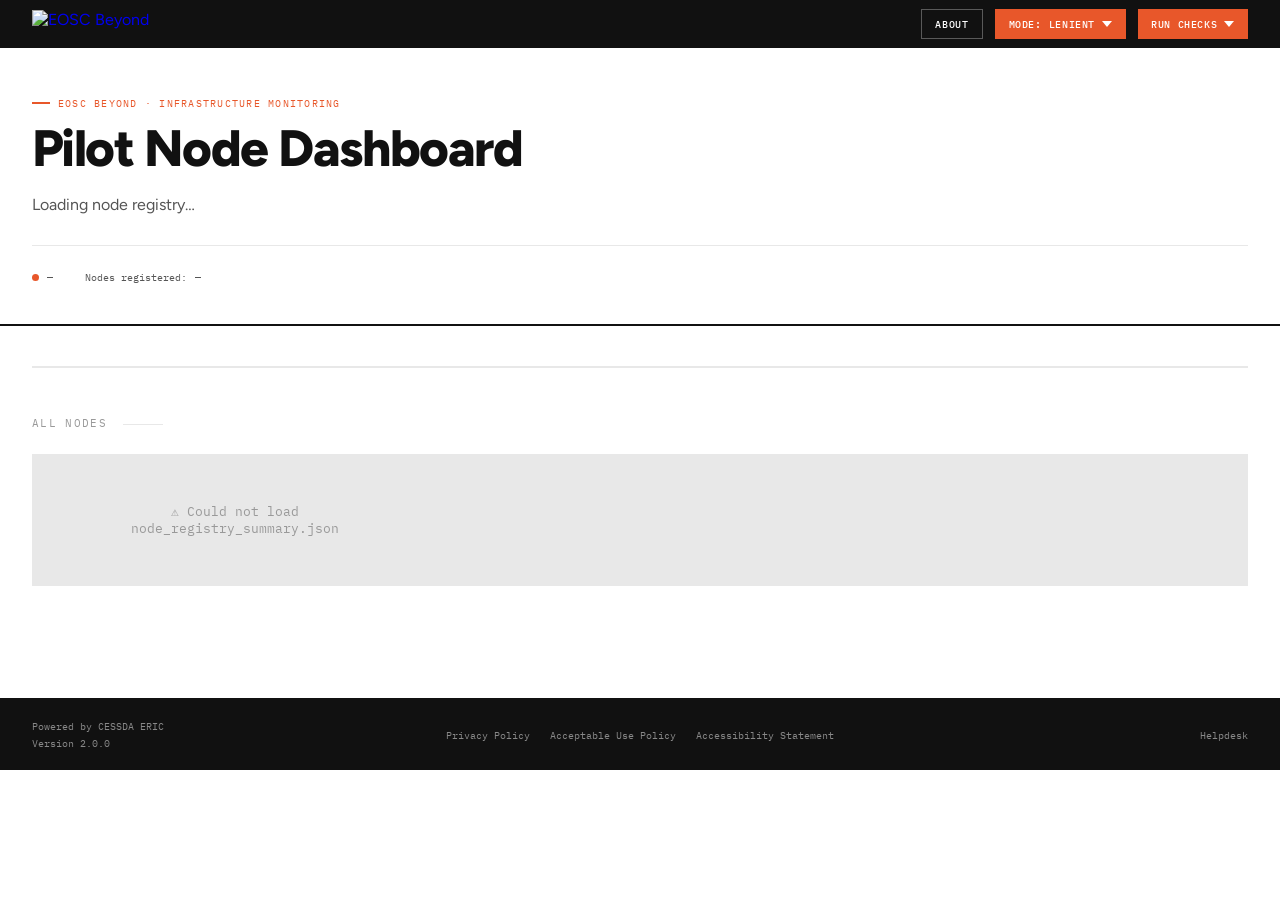
==== commit fed39fcc: "Merge 407bd4592bfb7572551268a683ed7710a8e81161 into 0f74a56424f0a3480bd6b6640b283bc02e7ec3f0" ====
--- a/src/main/resources/static/index.html
+++ b/src/main/resources/static/index.html
@@ -34,6 +34,23 @@
     <button class="about-btn" onclick="openAbout('about_index.html')">
       About
     </button>
+    <!-- Mode menu: the mode that the pages show and the checks run in -->
+    <div class="run-menu mode-menu" id="mode-menu" aria-expanded="false">
+      <button class="run-menu-btn" aria-haspopup="true" aria-controls="mode-dropdown" onclick="toggleModeMenu()">
+        Mode: <span id="mode-current">Lenient</span>
+        <svg viewBox="0 0 10 6" fill="currentColor" aria-hidden="true"><path d="M0 0l5 6 5-6z"/></svg>
+      </button>
+      <div class="run-dropdown" id="mode-dropdown" role="menu">
+        <label class="mode-choice" role="menuitemradio">
+          <input type="radio" name="run-mode" value="lenient" onchange="setRunMode(this.value)" checked>
+          <span><strong>Lenient</strong><small>The dashboard completes URLs, tries alternatives and falls back to other sources to get an answer.</small></span>
+        </label>
+        <label class="mode-choice" role="menuitemradio">
+          <input type="radio" name="run-mode" value="strict" onchange="setRunMode(this.value)">
+          <span><strong>Strict</strong><small>URLs are used exactly as published, nothing is guessed, and every deviation is a finding. Only Node Capabilities and Exchange Services run in strict mode.</small></span>
+        </label>
+      </div>
+    </div>
     <div class="run-menu" id="run-menu" aria-expanded="false">
       <button class="run-menu-btn" aria-haspopup="true"
               aria-controls="run-dropdown" onclick="toggleRunMenu()">
@@ -41,14 +58,6 @@
         <svg viewBox="0 0 10 6" fill="currentColor" aria-hidden="true"><path d="M0 0l5 6 5-6z"/></svg>
       </button>
       <div class="run-dropdown" id="run-dropdown" role="menu">
-        <div class="run-mode" role="group" aria-labelledby="run-mode-label">
-          <div class="run-mode-head">
-            <span class="run-mode-title" id="run-mode-label">Mode</span>
-            <label class="run-mode-option"><input type="radio" name="run-mode" value="lenient" onchange="setRunMode(this.value)" checked> Lenient</label>
-            <label class="run-mode-option"><input type="radio" name="run-mode" value="strict" onchange="setRunMode(this.value)"> Strict</label>
-          </div>
-          <div class="run-mode-help" id="run-mode-help"></div>
-        </div>
         <div class="run-dropdown-header">Data collection checks</div>
         <div class="run-item" role="menuitem">
           <div class="run-item-info">
@@ -129,15 +138,34 @@
     document.getElementById('generated-ts').textContent    = 'Generated: ' + (registry.generated || '—');
     document.getElementById('node-count').textContent      = registry.nodes.length;
 
-    // Fetch all three report files for every node simultaneously
+    const grid = document.getElementById('nodes-grid');
+
+    if (runMode() === 'strict') {
+      // The stored strict results of every node
+      const strictReports = await Promise.all(registry.nodes.map(n => fetchStrictReports(n.node_name)));
+      if (!strictReports.some(r => summariseStrict(r))) {
+        document.getElementById('summary-stats').innerHTML = '';
+        grid.innerHTML = `<div class="state-msg">No strict results yet.<br>
+          Choose <strong>Check All</strong> in the Run checks menu to create them.</div>`;
+        return;
+      }
+      renderStrictSummaryStats(registry, strictReports);
+      grid.innerHTML = registry.nodes.map((node, i) => renderStrictNodeCard(node, strictReports[i])).join('');
+      return;
+    }
+
+    // The stored lenient results of every node
     const allReports = await Promise.all(
             registry.nodes.map(n => fetchNodeReports(n.node_name))
     );
-
+    if (allReports.every(r => Object.values(r).every(v => v === null))) {
+      document.getElementById('summary-stats').innerHTML = '';
+      grid.innerHTML = `<div class="state-msg">No lenient results yet.<br>
+        Choose <strong>Check All</strong> in the Run checks menu to create them.</div>`;
+      return;
+    }
     renderSummaryStats(registry, allReports);
-
-    document.getElementById('nodes-grid').innerHTML =
-            registry.nodes.map((node, i) => renderNodeCard(node, allReports[i])).join('');
+    grid.innerHTML = registry.nodes.map((node, i) => renderNodeCard(node, allReports[i])).join('');
   }
 
   init().catch(e => {
--- a/src/main/resources/static/style.css
+++ b/src/main/resources/static/style.css
@@ -1122,40 +1122,35 @@
     border-bottom: 1px solid var(--grey-200);
 }
 
-.run-mode {
-    padding: 0.6rem 0.9rem 0.7rem;
-    border-bottom: 1px solid var(--grey-200);
-}
-
-.run-mode-head {
-    display: flex;
-    align-items: center;
-    gap: 1rem;
-    font-size: 0.75rem;
-}
-
-.run-mode-title {
-    font-family: var(--mono);
-    font-size: 0.55rem;
-    color: var(--grey-400);
-    text-transform: uppercase;
-    letter-spacing: 0.1em;
-}
-
-.run-mode-option {
-    display: inline-flex;
-    align-items: center;
-    gap: 0.3rem;
+.mode-choice {
+    display: flex;
+    align-items: flex-start;
+    gap: 0.55rem;
+    padding: 0.65rem 0.9rem;
     cursor: pointer;
-}
-
-.run-mode-help {
-    margin-top: 0.4rem;
+    font-size: 0.8rem;
+    white-space: normal;
+}
+
+.mode-choice + .mode-choice {
+    border-top: 1px solid var(--grey-200);
+}
+
+.mode-choice:hover {
+    background: var(--grey-100, #f4f4f4);
+}
+
+.mode-choice input {
+    margin-top: 0.2rem;
+}
+
+.mode-choice small {
+    display: block;
+    margin-top: 0.2rem;
     font-family: var(--mono);
     font-size: 0.57rem;
     color: var(--grey-400);
     line-height: 1.4;
-    white-space: normal;
 }
 
 .run-item {
@@ -1735,3 +1730,136 @@
     color: var(--grey-400);
     font-style: italic;
 }
+
+/* ── Strict mode results ── */
+.strict-check {
+    border-top: 1px solid var(--grey-200);
+}
+
+.strict-check:first-child {
+    border-top: none;
+}
+
+.strict-check-head {
+    display: flex;
+    flex-wrap: wrap;
+    align-items: center;
+    gap: 0.75rem;
+    padding: 0.7rem 0.9rem;
+    font-weight: 600;
+}
+
+/* A category is one line that opens to show its findings. */
+summary.strict-check-head {
+    cursor: pointer;
+    list-style: none;
+}
+
+summary.strict-check-head::-webkit-details-marker {
+    display: none;
+}
+
+summary.strict-check-head::before {
+    content: '▸';
+    color: var(--grey-400);
+    transition: transform 0.15s;
+}
+
+details[open] > summary.strict-check-head::before {
+    transform: rotate(90deg);
+}
+
+.strict-check-meta {
+    font-family: var(--mono);
+    font-size: 0.6rem;
+    font-weight: 400;
+    color: var(--grey-600);
+}
+
+.strict-finding {
+    padding: 0.35rem 0.9rem;
+    border-top: 1px solid var(--grey-200);
+    font-size: 0.8rem;
+}
+
+.strict-finding > summary {
+    cursor: pointer;
+    display: flex;
+    flex-wrap: wrap;
+    align-items: baseline;
+    gap: 0.5rem;
+    list-style: none;
+}
+
+.strict-finding > summary::-webkit-details-marker {
+    display: none;
+}
+
+/* A finding opens to show what to change: the arrow and the label say so. */
+.strict-finding > summary::before {
+    content: '▸';
+    color: var(--grey-400);
+    transition: transform 0.15s;
+}
+
+.strict-finding[open] > summary::before {
+    transform: rotate(90deg);
+}
+
+.strict-finding > summary:hover {
+    background: var(--grey-100, rgba(0, 0, 0, 0.04));
+}
+
+.strict-finding-more {
+    margin-left: auto;
+    font-family: var(--mono);
+    font-size: 0.6rem;
+    color: var(--grey-600);
+    text-decoration: underline;
+}
+
+.strict-finding > summary .strict-finding-more::before {
+    content: 'Show details';
+}
+
+.strict-finding[open] > summary .strict-finding-more::before {
+    content: 'Hide details';
+}
+
+.strict-finding code {
+    font-family: var(--mono);
+    font-size: 0.7rem;
+}
+
+.strict-finding-body {
+    padding: 0.4rem 0 0.4rem 0.5rem;
+    display: grid;
+    gap: 0.25rem;
+    word-break: break-word;
+}
+
+.strict-finding-row {
+    display: grid;
+    grid-template-columns: 5rem 1fr;
+    gap: 0.5rem;
+}
+
+.strict-finding-key {
+    font-family: var(--mono);
+    font-size: 0.6rem;
+    color: var(--grey-600);
+    text-transform: uppercase;
+    letter-spacing: 0.06em;
+}
+
+/* The strict result at the foot of a panel in strict mode */
+.strict-checks {
+    border-top: 1px solid var(--grey-200);
+}
+
+/* What a node should change, first in a finding */
+.strict-finding-fix {
+    background: var(--grey-100, #f4f4f4);
+    padding: 0.35rem 0.5rem;
+    margin-bottom: 0.3rem;
+}
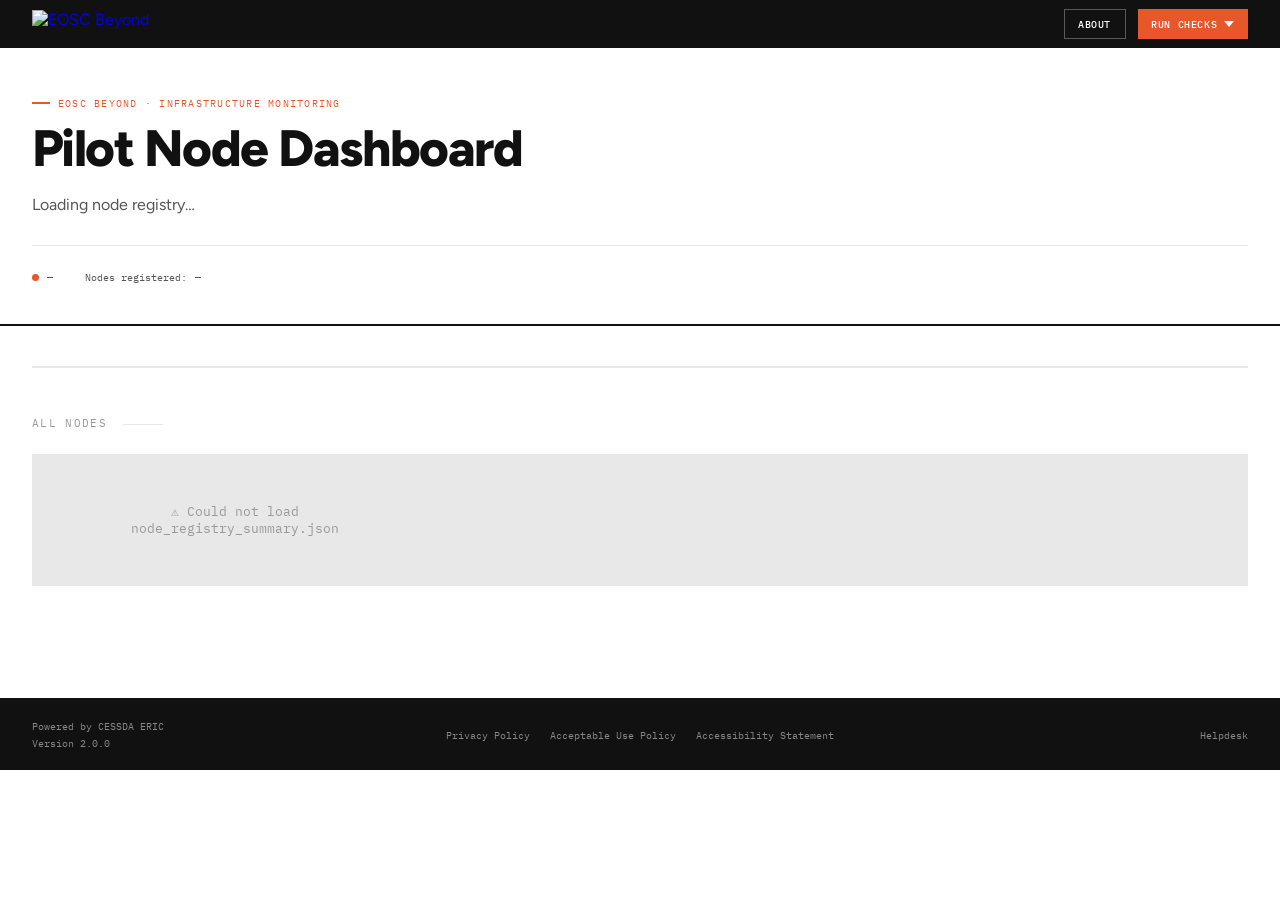
==== commit 1f892d6e: "Merge pull request #43 from cessda/strict-1-run-modes Run strict mode from the Run checks menu and t" ====
--- a/src/main/resources/static/index.html
+++ b/src/main/resources/static/index.html
@@ -34,23 +34,6 @@
     <button class="about-btn" onclick="openAbout('about_index.html')">
       About
     </button>
-    <!-- Mode menu: the mode that the pages show and the checks run in -->
-    <div class="run-menu mode-menu" id="mode-menu" aria-expanded="false">
-      <button class="run-menu-btn" aria-haspopup="true" aria-controls="mode-dropdown" onclick="toggleModeMenu()">
-        Mode: <span id="mode-current">Lenient</span>
-        <svg viewBox="0 0 10 6" fill="currentColor" aria-hidden="true"><path d="M0 0l5 6 5-6z"/></svg>
-      </button>
-      <div class="run-dropdown" id="mode-dropdown" role="menu">
-        <label class="mode-choice" role="menuitemradio">
-          <input type="radio" name="run-mode" value="lenient" onchange="setRunMode(this.value)" checked>
-          <span><strong>Lenient</strong><small>The dashboard completes URLs, tries alternatives and falls back to other sources to get an answer.</small></span>
-        </label>
-        <label class="mode-choice" role="menuitemradio">
-          <input type="radio" name="run-mode" value="strict" onchange="setRunMode(this.value)">
-          <span><strong>Strict</strong><small>URLs are used exactly as published, nothing is guessed, and every deviation is a finding. Only Node Capabilities and Exchange Services run in strict mode.</small></span>
-        </label>
-      </div>
-    </div>
     <div class="run-menu" id="run-menu" aria-expanded="false">
       <button class="run-menu-btn" aria-haspopup="true"
               aria-controls="run-dropdown" onclick="toggleRunMenu()">
@@ -58,6 +41,14 @@
         <svg viewBox="0 0 10 6" fill="currentColor" aria-hidden="true"><path d="M0 0l5 6 5-6z"/></svg>
       </button>
       <div class="run-dropdown" id="run-dropdown" role="menu">
+        <div class="run-mode" role="group" aria-labelledby="run-mode-label">
+          <div class="run-mode-head">
+            <span class="run-mode-title" id="run-mode-label">Mode</span>
+            <label class="run-mode-option"><input type="radio" name="run-mode" value="lenient" onchange="setRunMode(this.value)" checked> Lenient</label>
+            <label class="run-mode-option"><input type="radio" name="run-mode" value="strict" onchange="setRunMode(this.value)"> Strict</label>
+          </div>
+          <div class="run-mode-help" id="run-mode-help"></div>
+        </div>
         <div class="run-dropdown-header">Data collection checks</div>
         <div class="run-item" role="menuitem">
           <div class="run-item-info">
@@ -138,34 +129,15 @@
     document.getElementById('generated-ts').textContent    = 'Generated: ' + (registry.generated || '—');
     document.getElementById('node-count').textContent      = registry.nodes.length;
 
-    const grid = document.getElementById('nodes-grid');
-
-    if (runMode() === 'strict') {
-      // The stored strict results of every node
-      const strictReports = await Promise.all(registry.nodes.map(n => fetchStrictReports(n.node_name)));
-      if (!strictReports.some(r => summariseStrict(r))) {
-        document.getElementById('summary-stats').innerHTML = '';
-        grid.innerHTML = `<div class="state-msg">No strict results yet.<br>
-          Choose <strong>Check All</strong> in the Run checks menu to create them.</div>`;
-        return;
-      }
-      renderStrictSummaryStats(registry, strictReports);
-      grid.innerHTML = registry.nodes.map((node, i) => renderStrictNodeCard(node, strictReports[i])).join('');
-      return;
-    }
-
-    // The stored lenient results of every node
+    // Fetch all three report files for every node simultaneously
     const allReports = await Promise.all(
             registry.nodes.map(n => fetchNodeReports(n.node_name))
     );
-    if (allReports.every(r => Object.values(r).every(v => v === null))) {
-      document.getElementById('summary-stats').innerHTML = '';
-      grid.innerHTML = `<div class="state-msg">No lenient results yet.<br>
-        Choose <strong>Check All</strong> in the Run checks menu to create them.</div>`;
-      return;
-    }
+
     renderSummaryStats(registry, allReports);
-    grid.innerHTML = registry.nodes.map((node, i) => renderNodeCard(node, allReports[i])).join('');
+
+    document.getElementById('nodes-grid').innerHTML =
+            registry.nodes.map((node, i) => renderNodeCard(node, allReports[i])).join('');
   }
 
   init().catch(e => {
--- a/src/main/resources/static/style.css
+++ b/src/main/resources/static/style.css
@@ -1122,35 +1122,40 @@
     border-bottom: 1px solid var(--grey-200);
 }
 
-.mode-choice {
-    display: flex;
-    align-items: flex-start;
-    gap: 0.55rem;
-    padding: 0.65rem 0.9rem;
+.run-mode {
+    padding: 0.6rem 0.9rem 0.7rem;
+    border-bottom: 1px solid var(--grey-200);
+}
+
+.run-mode-head {
+    display: flex;
+    align-items: center;
+    gap: 1rem;
+    font-size: 0.75rem;
+}
+
+.run-mode-title {
+    font-family: var(--mono);
+    font-size: 0.55rem;
+    color: var(--grey-400);
+    text-transform: uppercase;
+    letter-spacing: 0.1em;
+}
+
+.run-mode-option {
+    display: inline-flex;
+    align-items: center;
+    gap: 0.3rem;
     cursor: pointer;
-    font-size: 0.8rem;
+}
+
+.run-mode-help {
+    margin-top: 0.4rem;
+    font-family: var(--mono);
+    font-size: 0.57rem;
+    color: var(--grey-400);
+    line-height: 1.4;
     white-space: normal;
-}
-
-.mode-choice + .mode-choice {
-    border-top: 1px solid var(--grey-200);
-}
-
-.mode-choice:hover {
-    background: var(--grey-100, #f4f4f4);
-}
-
-.mode-choice input {
-    margin-top: 0.2rem;
-}
-
-.mode-choice small {
-    display: block;
-    margin-top: 0.2rem;
-    font-family: var(--mono);
-    font-size: 0.57rem;
-    color: var(--grey-400);
-    line-height: 1.4;
 }
 
 .run-item {
@@ -1730,136 +1735,3 @@
     color: var(--grey-400);
     font-style: italic;
 }
-
-/* ── Strict mode results ── */
-.strict-check {
-    border-top: 1px solid var(--grey-200);
-}
-
-.strict-check:first-child {
-    border-top: none;
-}
-
-.strict-check-head {
-    display: flex;
-    flex-wrap: wrap;
-    align-items: center;
-    gap: 0.75rem;
-    padding: 0.7rem 0.9rem;
-    font-weight: 600;
-}
-
-/* A category is one line that opens to show its findings. */
-summary.strict-check-head {
-    cursor: pointer;
-    list-style: none;
-}
-
-summary.strict-check-head::-webkit-details-marker {
-    display: none;
-}
-
-summary.strict-check-head::before {
-    content: '▸';
-    color: var(--grey-400);
-    transition: transform 0.15s;
-}
-
-details[open] > summary.strict-check-head::before {
-    transform: rotate(90deg);
-}
-
-.strict-check-meta {
-    font-family: var(--mono);
-    font-size: 0.6rem;
-    font-weight: 400;
-    color: var(--grey-600);
-}
-
-.strict-finding {
-    padding: 0.35rem 0.9rem;
-    border-top: 1px solid var(--grey-200);
-    font-size: 0.8rem;
-}
-
-.strict-finding > summary {
-    cursor: pointer;
-    display: flex;
-    flex-wrap: wrap;
-    align-items: baseline;
-    gap: 0.5rem;
-    list-style: none;
-}
-
-.strict-finding > summary::-webkit-details-marker {
-    display: none;
-}
-
-/* A finding opens to show what to change: the arrow and the label say so. */
-.strict-finding > summary::before {
-    content: '▸';
-    color: var(--grey-400);
-    transition: transform 0.15s;
-}
-
-.strict-finding[open] > summary::before {
-    transform: rotate(90deg);
-}
-
-.strict-finding > summary:hover {
-    background: var(--grey-100, rgba(0, 0, 0, 0.04));
-}
-
-.strict-finding-more {
-    margin-left: auto;
-    font-family: var(--mono);
-    font-size: 0.6rem;
-    color: var(--grey-600);
-    text-decoration: underline;
-}
-
-.strict-finding > summary .strict-finding-more::before {
-    content: 'Show details';
-}
-
-.strict-finding[open] > summary .strict-finding-more::before {
-    content: 'Hide details';
-}
-
-.strict-finding code {
-    font-family: var(--mono);
-    font-size: 0.7rem;
-}
-
-.strict-finding-body {
-    padding: 0.4rem 0 0.4rem 0.5rem;
-    display: grid;
-    gap: 0.25rem;
-    word-break: break-word;
-}
-
-.strict-finding-row {
-    display: grid;
-    grid-template-columns: 5rem 1fr;
-    gap: 0.5rem;
-}
-
-.strict-finding-key {
-    font-family: var(--mono);
-    font-size: 0.6rem;
-    color: var(--grey-600);
-    text-transform: uppercase;
-    letter-spacing: 0.06em;
-}
-
-/* The strict result at the foot of a panel in strict mode */
-.strict-checks {
-    border-top: 1px solid var(--grey-200);
-}
-
-/* What a node should change, first in a finding */
-.strict-finding-fix {
-    background: var(--grey-100, #f4f4f4);
-    padding: 0.35rem 0.5rem;
-    margin-bottom: 0.3rem;
-}
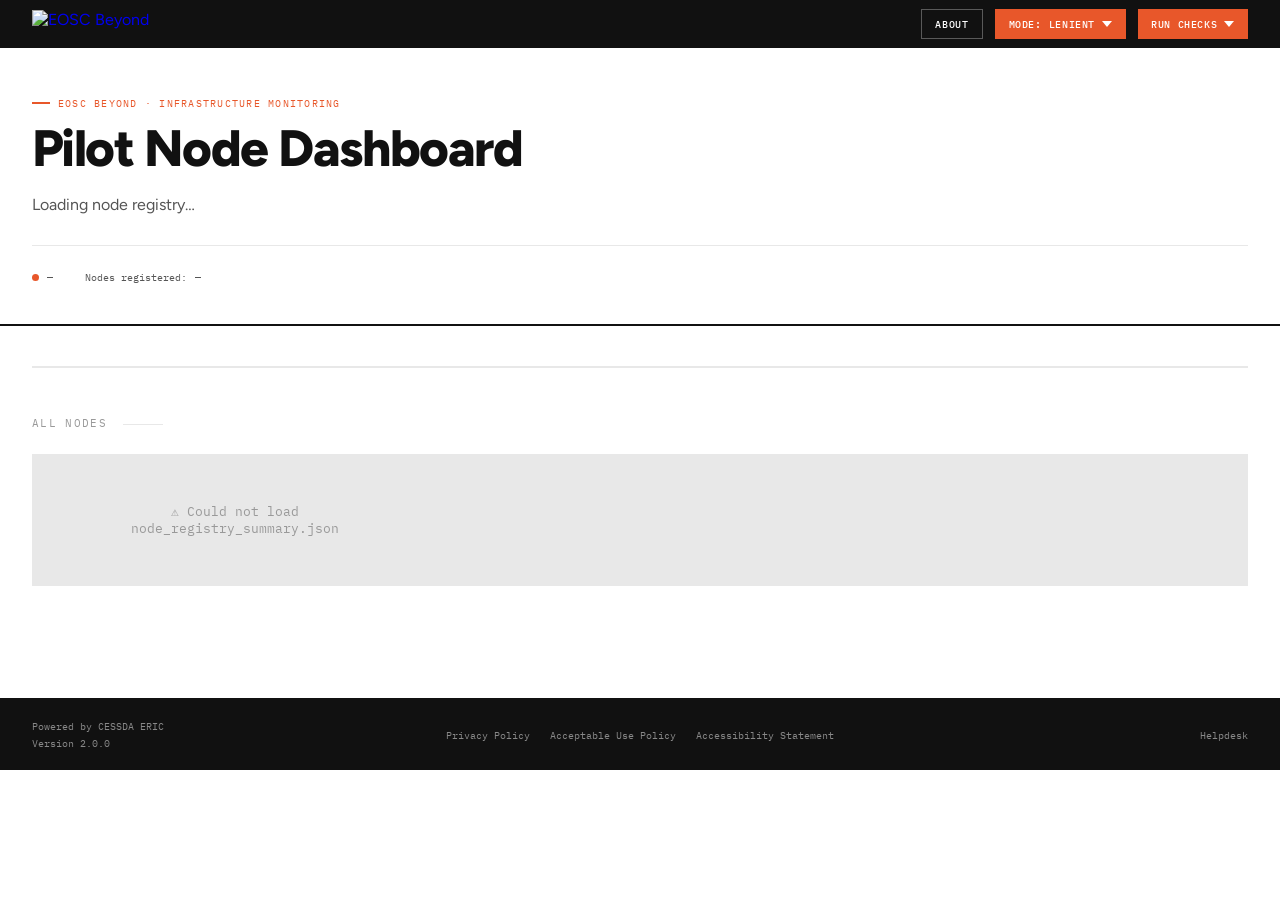
==== commit 6f74c68d: "Merge 100df596c495e34a159d31edc1ba76609e83296d into 1f892d6eab74ef8698b9e13231fdd617c160ed45" ====
--- a/src/main/resources/static/index.html
+++ b/src/main/resources/static/index.html
@@ -34,6 +34,23 @@
     <button class="about-btn" onclick="openAbout('about_index.html')">
       About
     </button>
+    <!-- Mode menu: the mode that the pages show and the checks run in -->
+    <div class="run-menu mode-menu" id="mode-menu" aria-expanded="false">
+      <button class="run-menu-btn" aria-haspopup="true" aria-controls="mode-dropdown" onclick="toggleModeMenu()">
+        Mode: <span id="mode-current">Lenient</span>
+        <svg viewBox="0 0 10 6" fill="currentColor" aria-hidden="true"><path d="M0 0l5 6 5-6z"/></svg>
+      </button>
+      <div class="run-dropdown" id="mode-dropdown" role="menu">
+        <label class="mode-choice" role="menuitemradio">
+          <input type="radio" name="run-mode" value="lenient" onchange="setRunMode(this.value)" checked>
+          <span><strong>Lenient</strong><small>The dashboard completes URLs, tries alternatives and falls back to other sources to get an answer.</small></span>
+        </label>
+        <label class="mode-choice" role="menuitemradio">
+          <input type="radio" name="run-mode" value="strict" onchange="setRunMode(this.value)">
+          <span><strong>Strict</strong><small>URLs are used exactly as published, nothing is guessed, and every deviation is a finding. Only Node Capabilities and Exchange Services run in strict mode.</small></span>
+        </label>
+      </div>
+    </div>
     <div class="run-menu" id="run-menu" aria-expanded="false">
       <button class="run-menu-btn" aria-haspopup="true"
               aria-controls="run-dropdown" onclick="toggleRunMenu()">
@@ -41,14 +58,6 @@
         <svg viewBox="0 0 10 6" fill="currentColor" aria-hidden="true"><path d="M0 0l5 6 5-6z"/></svg>
       </button>
       <div class="run-dropdown" id="run-dropdown" role="menu">
-        <div class="run-mode" role="group" aria-labelledby="run-mode-label">
-          <div class="run-mode-head">
-            <span class="run-mode-title" id="run-mode-label">Mode</span>
-            <label class="run-mode-option"><input type="radio" name="run-mode" value="lenient" onchange="setRunMode(this.value)" checked> Lenient</label>
-            <label class="run-mode-option"><input type="radio" name="run-mode" value="strict" onchange="setRunMode(this.value)"> Strict</label>
-          </div>
-          <div class="run-mode-help" id="run-mode-help"></div>
-        </div>
         <div class="run-dropdown-header">Data collection checks</div>
         <div class="run-item" role="menuitem">
           <div class="run-item-info">
@@ -129,15 +138,34 @@
     document.getElementById('generated-ts').textContent    = 'Generated: ' + (registry.generated || '—');
     document.getElementById('node-count').textContent      = registry.nodes.length;
 
-    // Fetch all three report files for every node simultaneously
+    const grid = document.getElementById('nodes-grid');
+
+    if (runMode() === 'strict') {
+      // The stored strict results of every node
+      const strictReports = await Promise.all(registry.nodes.map(n => fetchStrictReports(n.node_name)));
+      if (!strictReports.some(r => summariseStrict(r))) {
+        document.getElementById('summary-stats').innerHTML = '';
+        grid.innerHTML = `<div class="state-msg">No strict results yet.<br>
+          Choose <strong>Check All</strong> in the Run checks menu to create them.</div>`;
+        return;
+      }
+      renderStrictSummaryStats(registry, strictReports);
+      grid.innerHTML = registry.nodes.map((node, i) => renderStrictNodeCard(node, strictReports[i])).join('');
+      return;
+    }
+
+    // The stored lenient results of every node
     const allReports = await Promise.all(
             registry.nodes.map(n => fetchNodeReports(n.node_name))
     );
-
+    if (allReports.every(r => Object.values(r).every(v => v === null))) {
+      document.getElementById('summary-stats').innerHTML = '';
+      grid.innerHTML = `<div class="state-msg">No lenient results yet.<br>
+        Choose <strong>Check All</strong> in the Run checks menu to create them.</div>`;
+      return;
+    }
     renderSummaryStats(registry, allReports);
-
-    document.getElementById('nodes-grid').innerHTML =
-            registry.nodes.map((node, i) => renderNodeCard(node, allReports[i])).join('');
+    grid.innerHTML = registry.nodes.map((node, i) => renderNodeCard(node, allReports[i])).join('');
   }
 
   init().catch(e => {
--- a/src/main/resources/static/style.css
+++ b/src/main/resources/static/style.css
@@ -1122,40 +1122,35 @@
     border-bottom: 1px solid var(--grey-200);
 }
 
-.run-mode {
-    padding: 0.6rem 0.9rem 0.7rem;
-    border-bottom: 1px solid var(--grey-200);
-}
-
-.run-mode-head {
-    display: flex;
-    align-items: center;
-    gap: 1rem;
-    font-size: 0.75rem;
-}
-
-.run-mode-title {
-    font-family: var(--mono);
-    font-size: 0.55rem;
-    color: var(--grey-400);
-    text-transform: uppercase;
-    letter-spacing: 0.1em;
-}
-
-.run-mode-option {
-    display: inline-flex;
-    align-items: center;
-    gap: 0.3rem;
+.mode-choice {
+    display: flex;
+    align-items: flex-start;
+    gap: 0.55rem;
+    padding: 0.65rem 0.9rem;
     cursor: pointer;
-}
-
-.run-mode-help {
-    margin-top: 0.4rem;
+    font-size: 0.8rem;
+    white-space: normal;
+}
+
+.mode-choice + .mode-choice {
+    border-top: 1px solid var(--grey-200);
+}
+
+.mode-choice:hover {
+    background: var(--grey-100, #f4f4f4);
+}
+
+.mode-choice input {
+    margin-top: 0.2rem;
+}
+
+.mode-choice small {
+    display: block;
+    margin-top: 0.2rem;
     font-family: var(--mono);
     font-size: 0.57rem;
     color: var(--grey-400);
     line-height: 1.4;
-    white-space: normal;
 }
 
 .run-item {
@@ -1735,3 +1730,136 @@
     color: var(--grey-400);
     font-style: italic;
 }
+
+/* ── Strict mode results ── */
+.strict-check {
+    border-top: 1px solid var(--grey-200);
+}
+
+.strict-check:first-child {
+    border-top: none;
+}
+
+.strict-check-head {
+    display: flex;
+    flex-wrap: wrap;
+    align-items: center;
+    gap: 0.75rem;
+    padding: 0.7rem 0.9rem;
+    font-weight: 600;
+}
+
+/* A category is one line that opens to show its findings. */
+summary.strict-check-head {
+    cursor: pointer;
+    list-style: none;
+}
+
+summary.strict-check-head::-webkit-details-marker {
+    display: none;
+}
+
+summary.strict-check-head::before {
+    content: '▸';
+    color: var(--grey-400);
+    transition: transform 0.15s;
+}
+
+details[open] > summary.strict-check-head::before {
+    transform: rotate(90deg);
+}
+
+.strict-check-meta {
+    font-family: var(--mono);
+    font-size: 0.6rem;
+    font-weight: 400;
+    color: var(--grey-600);
+}
+
+.strict-finding {
+    padding: 0.35rem 0.9rem;
+    border-top: 1px solid var(--grey-200);
+    font-size: 0.8rem;
+}
+
+.strict-finding > summary {
+    cursor: pointer;
+    display: flex;
+    flex-wrap: wrap;
+    align-items: baseline;
+    gap: 0.5rem;
+    list-style: none;
+}
+
+.strict-finding > summary::-webkit-details-marker {
+    display: none;
+}
+
+/* A finding opens to show what to change: the arrow and the label say so. */
+.strict-finding > summary::before {
+    content: '▸';
+    color: var(--grey-400);
+    transition: transform 0.15s;
+}
+
+.strict-finding[open] > summary::before {
+    transform: rotate(90deg);
+}
+
+.strict-finding > summary:hover {
+    background: var(--grey-100, rgba(0, 0, 0, 0.04));
+}
+
+.strict-finding-more {
+    margin-left: auto;
+    font-family: var(--mono);
+    font-size: 0.6rem;
+    color: var(--grey-600);
+    text-decoration: underline;
+}
+
+.strict-finding > summary .strict-finding-more::before {
+    content: 'Show details';
+}
+
+.strict-finding[open] > summary .strict-finding-more::before {
+    content: 'Hide details';
+}
+
+.strict-finding code {
+    font-family: var(--mono);
+    font-size: 0.7rem;
+}
+
+.strict-finding-body {
+    padding: 0.4rem 0 0.4rem 0.5rem;
+    display: grid;
+    gap: 0.25rem;
+    word-break: break-word;
+}
+
+.strict-finding-row {
+    display: grid;
+    grid-template-columns: 5rem 1fr;
+    gap: 0.5rem;
+}
+
+.strict-finding-key {
+    font-family: var(--mono);
+    font-size: 0.6rem;
+    color: var(--grey-600);
+    text-transform: uppercase;
+    letter-spacing: 0.06em;
+}
+
+/* The strict result at the foot of a panel in strict mode */
+.strict-checks {
+    border-top: 1px solid var(--grey-200);
+}
+
+/* What a node should change, first in a finding */
+.strict-finding-fix {
+    background: var(--grey-100, #f4f4f4);
+    padding: 0.35rem 0.5rem;
+    margin-bottom: 0.3rem;
+}
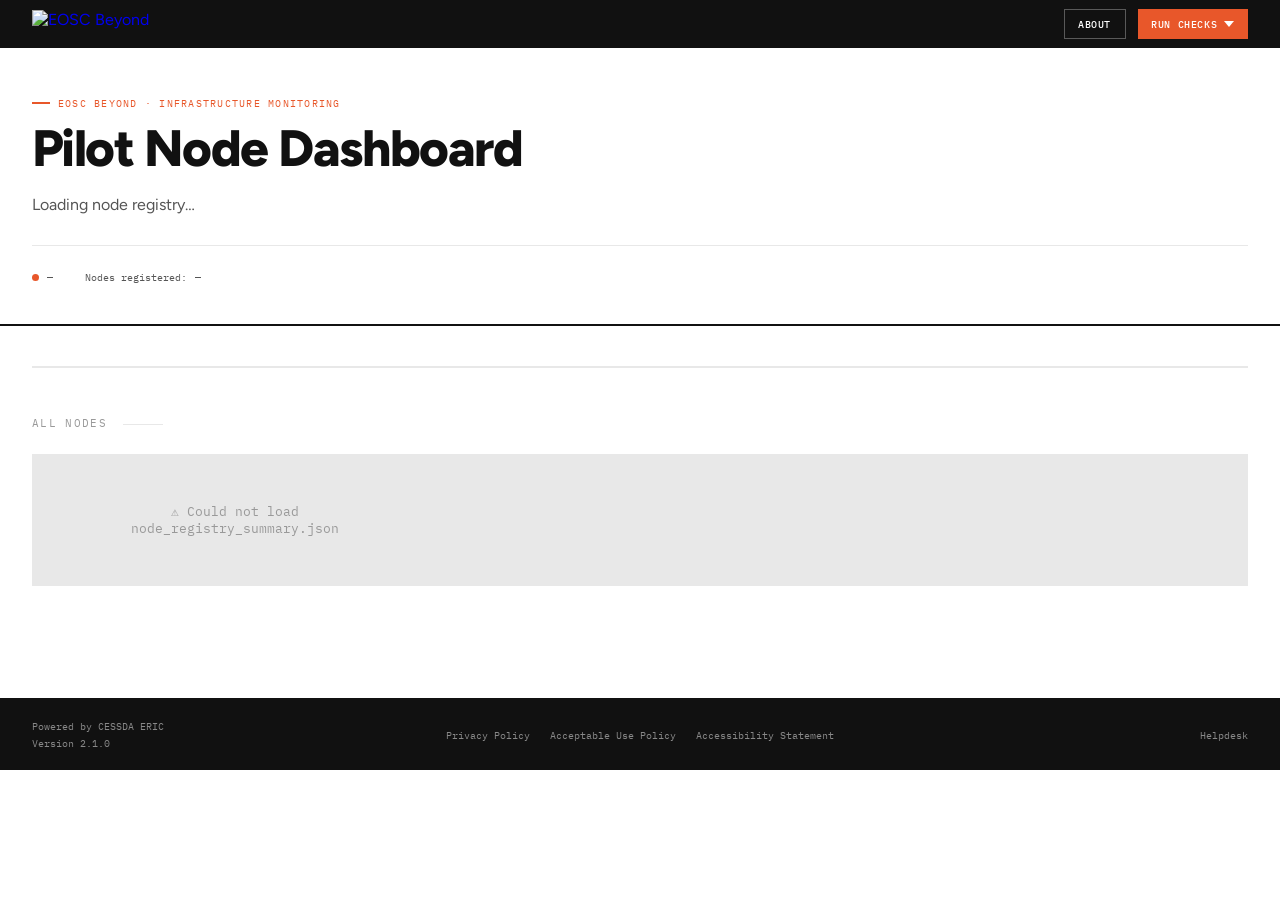
==== commit 8c885bc0: "Merge fb5cda1b48527b70a440edbfd1a5a8d04d6661da into 1f892d6eab74ef8698b9e13231fdd617c160ed45" ====
--- a/src/main/resources/static/index.html
+++ b/src/main/resources/static/index.html
@@ -34,23 +34,6 @@
     <button class="about-btn" onclick="openAbout('about_index.html')">
       About
     </button>
-    <!-- Mode menu: the mode that the pages show and the checks run in -->
-    <div class="run-menu mode-menu" id="mode-menu" aria-expanded="false">
-      <button class="run-menu-btn" aria-haspopup="true" aria-controls="mode-dropdown" onclick="toggleModeMenu()">
-        Mode: <span id="mode-current">Lenient</span>
-        <svg viewBox="0 0 10 6" fill="currentColor" aria-hidden="true"><path d="M0 0l5 6 5-6z"/></svg>
-      </button>
-      <div class="run-dropdown" id="mode-dropdown" role="menu">
-        <label class="mode-choice" role="menuitemradio">
-          <input type="radio" name="run-mode" value="lenient" onchange="setRunMode(this.value)" checked>
-          <span><strong>Lenient</strong><small>The dashboard completes URLs, tries alternatives and falls back to other sources to get an answer.</small></span>
-        </label>
-        <label class="mode-choice" role="menuitemradio">
-          <input type="radio" name="run-mode" value="strict" onchange="setRunMode(this.value)">
-          <span><strong>Strict</strong><small>URLs are used exactly as published, nothing is guessed, and every deviation is a finding. Only Node Capabilities and Exchange Services run in strict mode.</small></span>
-        </label>
-      </div>
-    </div>
     <div class="run-menu" id="run-menu" aria-expanded="false">
       <button class="run-menu-btn" aria-haspopup="true"
               aria-controls="run-dropdown" onclick="toggleRunMenu()">
@@ -58,6 +41,14 @@
         <svg viewBox="0 0 10 6" fill="currentColor" aria-hidden="true"><path d="M0 0l5 6 5-6z"/></svg>
       </button>
       <div class="run-dropdown" id="run-dropdown" role="menu">
+        <div class="run-mode" role="group" aria-labelledby="run-mode-label">
+          <div class="run-mode-head">
+            <span class="run-mode-title" id="run-mode-label">Mode</span>
+            <label class="run-mode-option"><input type="radio" name="run-mode" value="lenient" onchange="setRunMode(this.value)" checked> Lenient</label>
+            <label class="run-mode-option"><input type="radio" name="run-mode" value="strict" onchange="setRunMode(this.value)"> Strict</label>
+          </div>
+          <div class="run-mode-help" id="run-mode-help"></div>
+        </div>
         <div class="run-dropdown-header">Data collection checks</div>
         <div class="run-item" role="menuitem">
           <div class="run-item-info">
@@ -106,8 +97,8 @@
   <div class="footer-left">
     <a href="https://cessda.eu" class="footer-link"
        target="_blank" rel="noopener">Powered by CESSDA ERIC</a>
-    <a href="https://github.com/cessda/cessda.pilot-node.tests/releases/tag/2.0.0"
-       class="footer-link" target="_blank" rel="noopener">Version 2.0.0</a>
+    <a href="https://github.com/cessda/cessda.pilot-node.tests/releases/tag/2.1.0"
+       class="footer-link" target="_blank" rel="noopener">Version 2.1.0</a>
   </div>
   <nav class="footer-centre" aria-label="Footer links">
     <a href="https://www.cessda.eu/Privacy-Policy"
@@ -138,34 +129,15 @@
     document.getElementById('generated-ts').textContent    = 'Generated: ' + (registry.generated || '—');
     document.getElementById('node-count').textContent      = registry.nodes.length;
 
-    const grid = document.getElementById('nodes-grid');
-
-    if (runMode() === 'strict') {
-      // The stored strict results of every node
-      const strictReports = await Promise.all(registry.nodes.map(n => fetchStrictReports(n.node_name)));
-      if (!strictReports.some(r => summariseStrict(r))) {
-        document.getElementById('summary-stats').innerHTML = '';
-        grid.innerHTML = `<div class="state-msg">No strict results yet.<br>
-          Choose <strong>Check All</strong> in the Run checks menu to create them.</div>`;
-        return;
-      }
-      renderStrictSummaryStats(registry, strictReports);
-      grid.innerHTML = registry.nodes.map((node, i) => renderStrictNodeCard(node, strictReports[i])).join('');
-      return;
-    }
-
-    // The stored lenient results of every node
+    // Fetch all three report files for every node simultaneously
     const allReports = await Promise.all(
             registry.nodes.map(n => fetchNodeReports(n.node_name))
     );
-    if (allReports.every(r => Object.values(r).every(v => v === null))) {
-      document.getElementById('summary-stats').innerHTML = '';
-      grid.innerHTML = `<div class="state-msg">No lenient results yet.<br>
-        Choose <strong>Check All</strong> in the Run checks menu to create them.</div>`;
-      return;
-    }
+
     renderSummaryStats(registry, allReports);
-    grid.innerHTML = registry.nodes.map((node, i) => renderNodeCard(node, allReports[i])).join('');
+
+    document.getElementById('nodes-grid').innerHTML =
+            registry.nodes.map((node, i) => renderNodeCard(node, allReports[i])).join('');
   }
 
   init().catch(e => {
